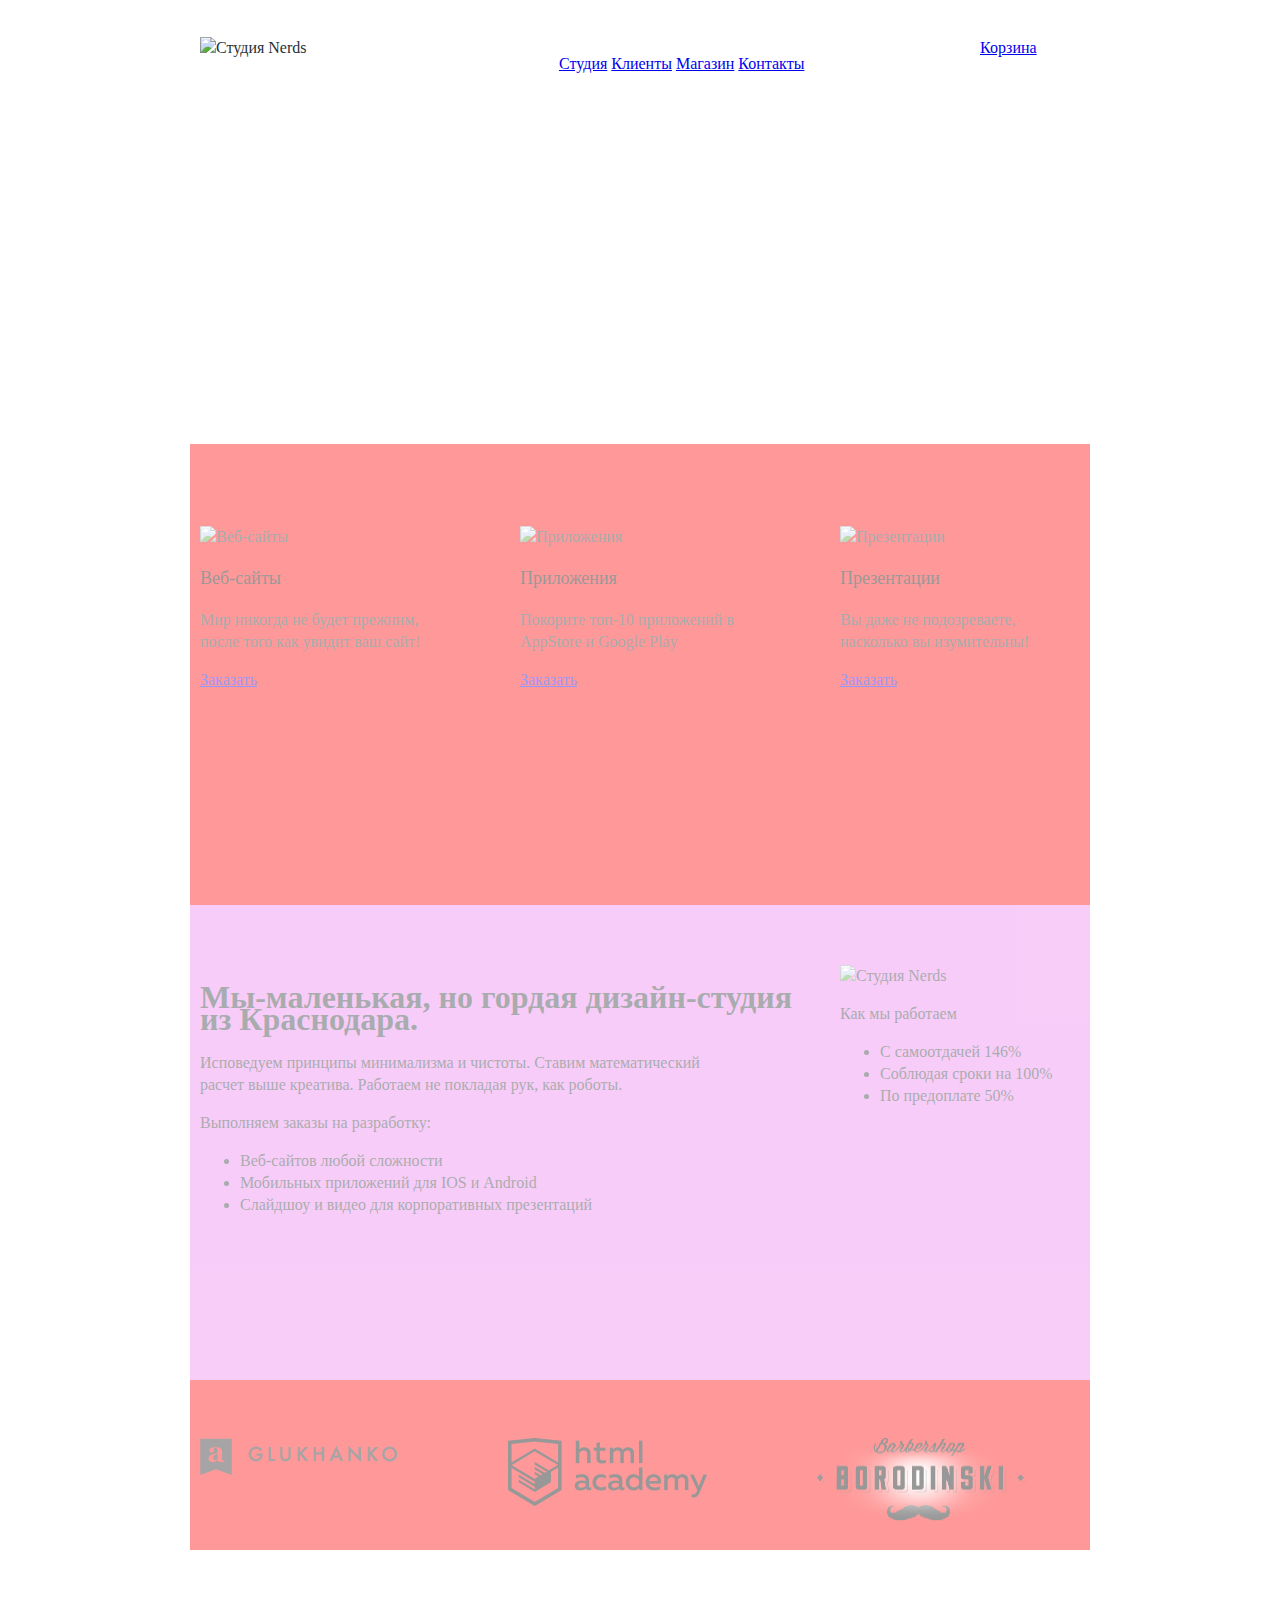
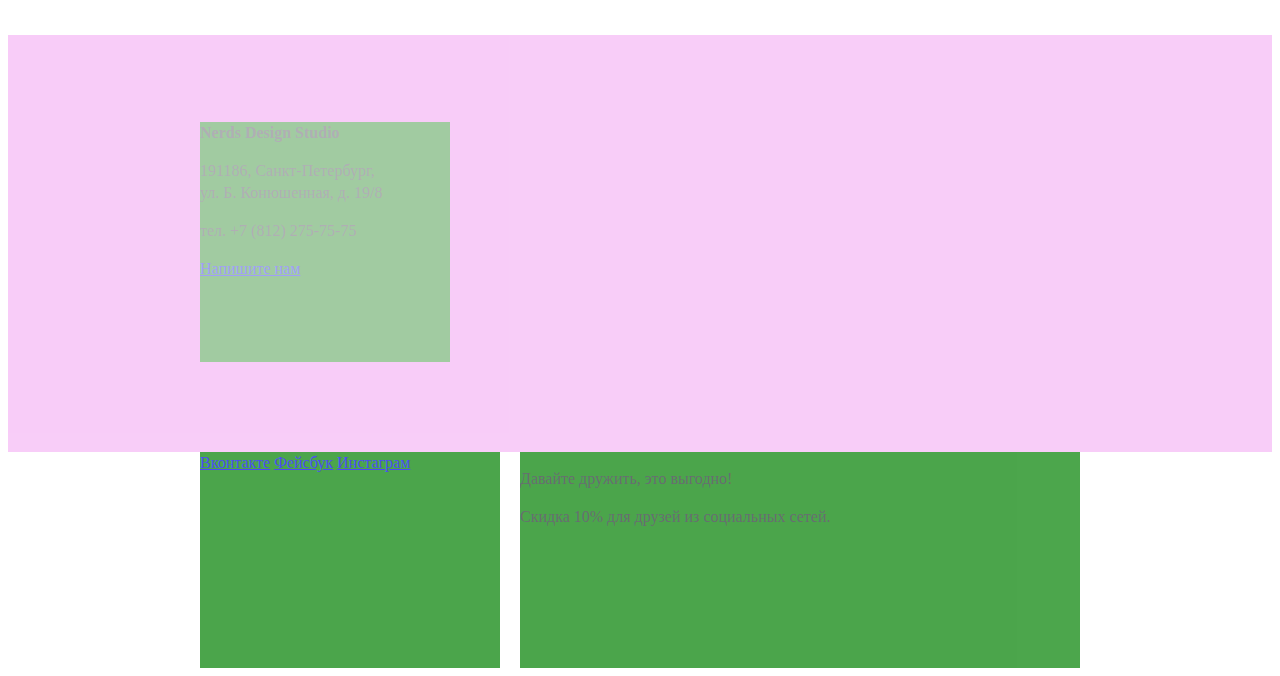
==== index.html @ 20d601f2 "Мелкие правки" ====
<!DOCTYPE html>
<html lang="ru">
  <head>
    <meta charset="utf-8">
    <title>HTML Academy: Нёрдс</title>
    <link rel="stylesheet" href="css/style.css">
  </head>
  <body>
    <header class="main-header">
      <div class="container clearfix">
        <div class="main-logo">
          <img src="img/main-logo.png" width="139" height="56" alt="Студия Nerds">
        </div>
        <nav class="main-navigatoin">
          <ul class="links">
            <li>
              <a href="#">Студия</a>
            </li>
            <li>
              <a href="#">Клиенты</a>
            </li>
            <li>
              <a href="#">Магазин</a>
            </li>
            <li>
              <a href="#">Контакты</a>
            </li>
          </ul>
        </nav>
        <div class="cart">
          <a href="#">Корзина</a>
        </div>
      </div>
      <!--<div class="container">
        <section class="slider">
          <b>
            Долго, дорого,<br>
            скурпулезно
          </b>
          <p>
            Математически выверенный дизайн<br>
            для вашего сайта или мобильного приложения
          </p>
          <a href="#" class="btn">Узнать больше</a>
          <img src="img/slider-1.png" width="338" height="231" alt="Промо-картинка">
        </section>
      </div>-->
    </header>
    <main>
      <section class="features container clearfix">
        <div class="features-item">
          <img src="img/websites.png" width="240" height="124" alt="Веб-сайты" class="features-logo">
          <h2 class="features-name">Веб-сайты</h2>
          <p>
            Мир никогда не будет прежним,
            после того как увидит ваш сайт!
          </p>
          <a href="#" class="btn btn-red">Заказать</a>
        </div>
        <div class="features-item">
          <img src="img/apps.png" width="240" height="124" alt="Приложения" class="features-logo">
          <h2 class="features-name">Приложения</h2>
          <p>
            Покорите топ-10 приложений
            в AppStore и Google Play
          </p>
          <a href="#" class="btn btn-green">Заказать</a>
        </div>
        <div class="features-item">
          <img src="img/presentations.png" width="240" height="124" alt="Презентации" class="features-logo">
          <h2 class="features-name">Презентации</h2>
          <p>
            Вы даже не подозреваете,
            насколько вы изумительны!
          </p>
          <a href="#" class="btn btn-yellow">Заказать</a>
        </div>
      </section>
      <!--<div class="container">-->
      <section class="about container clearfix">
        <div class="about-left">
          <h1 class="studio">
            Мы-маленькая, но гордая
            дизайн-студия из Краснодара.
          </h1>
          <p>
            Исповедуем принципы минимализма и чистоты. Ставим математический<br>
            расчет выше креатива. Работаем не покладая рук, как роботы.
          </p>
          <p>Выполняем заказы на разработку:</p>
          <ul>
            <li>Веб-сайтов любой сложности</li>
            <li>Мобильных приложений для IOS и Android</li>
            <li>Слайдшоу и видео для корпоративных презентаций</li>
          </ul>
        </div>
        <div class="about-right">
          <div class="logo">
            <img src="img/second-logo.png" width="240" height="119" alt="Студия Nerds">
          </div>
          <p>Как мы работаем</p>
          <ul>
            <li>С самоотдачей 146%</li>
            <li>Соблюдая сроки на 100%</li>
            <li>По предоплате 50%</li>
          </ul>
        </div>
      </section>
      <div class="portfolio container clearfix">
        <a href="#" class="portfolio-item">
          <img src="img/glukhanko.png" width="198" height="37" alt="Glukhanko">
        </a>
        <a href="#" class="portfolio-item">
          <img src="img/html-academy.png" width="199" height="68" alt="HTML Academy">
        </a>
        <a href="#" class="portfolio-item">
          <img src="img/borodinski.png" width="209" height="86" alt="Barbershop Borodinski">
        </a>
      </div>
      <!--</div>-->
    </main>
    <footer class="main-footer">
      <div class="map">
        <!-- Не знаю как правильно вставить карту. Пока разметил как ссылку -->
        <div class="container clearfix">
          <section class="map-contacts">
            <b>Nerds Design Studio</b>
            <p>
              191186, Санкт-Петербург,<br>
              ул. Б. Конюшенная, д. 19/8
            </p>
            <p>тел. +7 (812) 275-75-75</p>
            <a href="#" class="btn">Напишите нам</a>
          </section>
        </div>
      </div>
      <div class="container clearfix">
        <div class="footer-social">
          <a class="social-btn social-btn-vk" href="#">Вконтакте</a>
          <a class="social-btn social-btn-fb" href="#">Фейсбук</a>
          <a class="social-btn social-btn-inst" href="#">Инстаграм</a>
        </div>
        <div class="discont">
            <p>Давайте дружить, это выгодно!</p>
            <p>Скидка 10% для друзей из социальных сетей.</p>
        </div>
      </div>
    </footer>
  </body>
</html>
---- css/style.css ----
body {
  /*background: url("../img/nerds-index.jpg") no-repeat 50% 10px;*/
  background-size: 1200px auto;
  /*Временно*/
  font-size: 16px;
  line-height: 22px;
  color: #283136;
  font-weight: normal;
}

h2 {
  font-size: 18px;
  line-height: 30px;
  color: #000000;
  font-weight: normal;
  font-family: "Roboto Medium";
}

.clearfix::after {
  content: "";
  display: table;
  clear: both;
}

.main-header {
  height: 407px;
  /*Временно*/
  padding-top: 29px;


}

.container {
  width: 880px;
  padding-left: 10px;
  padding-right: 10px;
  margin-left: auto;
  margin-right: auto;
}

.main-logo {
  width: 139px;
  height: 56px;
  float: left;
  margin-right: 180px;
}

.main-navigatoin {
  width: 400px;
  float: left;
}

.links li {
  display: inline;
  width: 400px;
}

.cart {
  width: 100px;
  float: right;
}

.features {
  min-height: 379px;
  background: red;
  opacity: 0.4;
  /*Временно*/
  padding-top: 82px;
}

.features-item {
  width: 240px;
  float: left;
  margin-right: 80px;
}

.features-item:last-child {
  margin-right: 0px;
}

.about {
  min-height: 415px;
  background: violet;
  opacity: 0.4;
  /*Временно*/
  padding-top: 60px;
}

.about-left {
  width: 620px;
  float: left;
  margin-right: 20px;
}

.about-right {
  width: 240px;
  float: left;
}

.portfolio {
  min-height: 112px;
  background: red;
  opacity: 0.4;
  /*Временно*/
  padding-top: 58px;
  margin-bottom: 85px;
}

.portfolio-item {
  float: left;
  margin-right: 110px;
}

.portfolio-item:last-child {
  margin-right: 0px;
}

.map {
  min-height: 417px;
  background: violet;
  opacity: 0.4;
  /*Временно*/
}

.map-contacts {
  min-height: 240px;
  background: green;
  opacity: 0.9;
  /*Временно*/
  width: 250px;
  float: left;
  margin-top: 87px;
}

.footer-social {
  min-height: 216px;
  background: green;
  opacity: 0.7;
  /*Временно*/
  width: 300px;
  float: left;
}

.discont {
  min-height: 216px;
  background: green;
  opacity: 0.7;
  /*Временно*/
  width: 560px;
  float: right;
}


/*
.main-header {
  margin-bottom: 80px;
}

.container {
  width: 880px;
  margin-left: auto;
  margin-right: auto;
}

.features {
  width: 880px;
  margin-bottom: 90px;
}

.features-item {
  float: left;
  margin-right: 80px;
  width: 200px;
}

.about {
  margin-bottom: 120px;
}

.about-left {
  float: left;
  width: 585px;
}

.about-right {
  float: right;
  width: 250px;
}

.portfolio {
  width: 570px;
}

.portfolio-item {
  float: left;
  width: 190px;
  margin-right: 130px;
  vertical-align: middle;
}

.portfolio-item:nth-child(3) {
  margin-right: 0px;
}

.clearfix:after {
  content: '';
  clear: both;
  display: block;
}

.map-contacts {
  float: left;
  width: 250px;
}

.map {
  padding-bottom: 80px;
}

.discont {
  float: right;
  width: 250px;
}

.footer-social {
  float: left;
  width: 270px;
}

.main-logo {
  float: left;
  width: 200px;
  margin-right: 190px;
}

.main-navigatoin {
  float: left;
  width: 350px;
}

.links li {
  float: left;
  padding-right: 5px;
  list-style: none;

}

.cart {
  float: right;
  width: 100px;
  padding-top: 20px;
}

.catalog {
  width: 250px;
  margin-left: auto;
  margin-right: auto;
}

.menu {
  float: left;
  width: 260px;
  height: 830px;
  margin-right: 90px;
}

.catalog-item {
  float: left;
  width: 265px;
}

.pages {
  float: left;
  margin-left: 330px;
  width: 330px;
}

.sort {
  padding-bottom: 50px;
}
*/
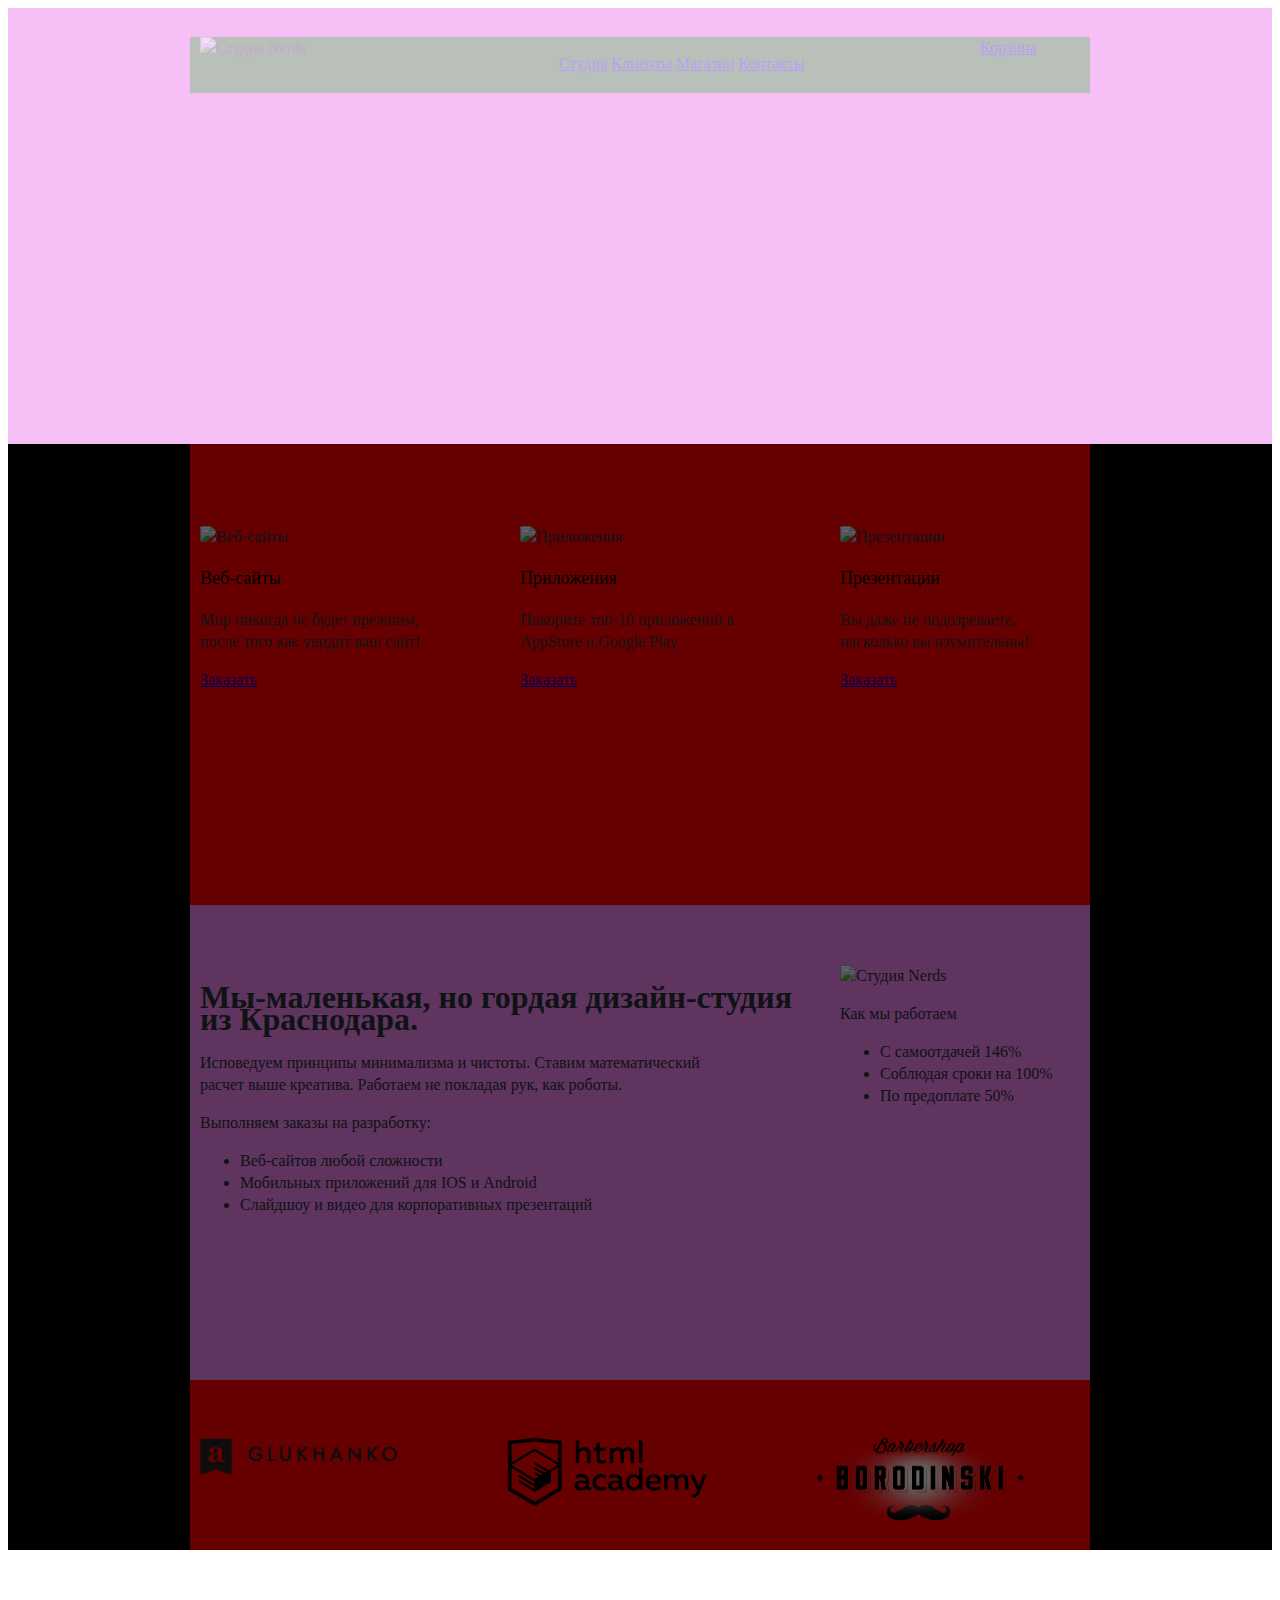
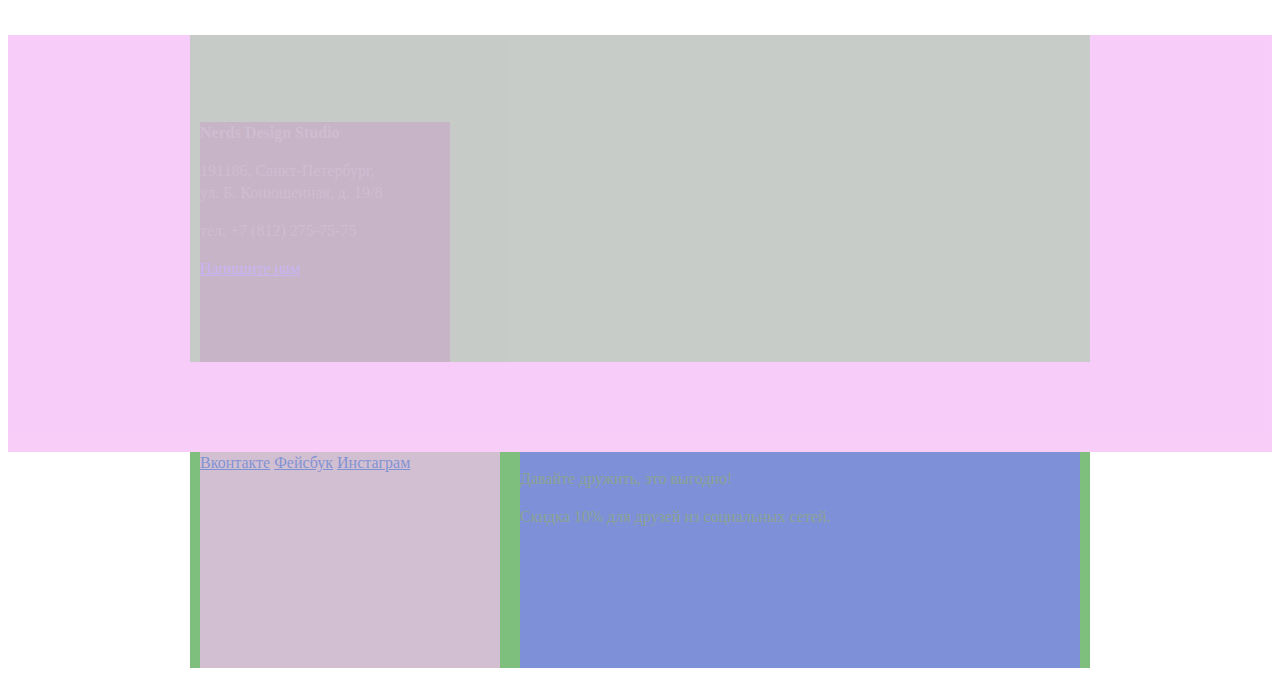
==== commit ce65d8e0: "Сетки version 3.0 :)" ====
--- a/index.html
+++ b/index.html
@@ -46,7 +46,7 @@
         </section>
       </div>-->
     </header>
-    <main>
+    <main class="index-main">
       <section class="features container clearfix">
         <div class="features-item">
           <img src="img/websites.png" width="240" height="124" alt="Веб-сайты" class="features-logo">
--- a/css/style.css
+++ b/css/style.css
@@ -24,13 +24,16 @@
 
 .main-header {
   height: 407px;
+  background: violet;
+  opacity: 0.5;
   /*Временно*/
   padding-top: 29px;
-
-
 }
 
 .container {
+  background: green;
+  opacity: 0.5;
+  /*Временно*/
   width: 880px;
   padding-left: 10px;
   padding-right: 10px;
@@ -124,7 +127,7 @@
 
 .map-contacts {
   min-height: 240px;
-  background: green;
+  background: black;
   opacity: 0.9;
   /*Временно*/
   width: 250px;
@@ -134,7 +137,7 @@
 
 .footer-social {
   min-height: 216px;
-  background: green;
+  background: violet;
   opacity: 0.7;
   /*Временно*/
   width: 300px;
@@ -143,15 +146,110 @@
 
 .discont {
   min-height: 216px;
-  background: green;
+  background: blue;
   opacity: 0.7;
   /*Временно*/
   width: 560px;
   float: right;
 }
 
-
-/*
+/*catalog.html*/
+
+.catalog-header {
+  height: 299px;
+  background: violet;
+  opacity: 0.5;
+  /*Временно*/
+  padding-top: 29px;
+}
+
+.catalog {
+  margin-top: 65px;
+}
+
+.catalog-description {
+  background: red;
+  min-height: 100px;
+  /*Временно*/
+  width: 700px;
+  margin-left: auto;
+  margin-right: auto;
+}
+
+.menu {
+  min-height: 750px;
+  background: red;
+  opacity: 0.5;
+  /*Временно*/
+  width: 240px;
+  float: left;
+  margin-right: 80px;
+}
+
+.shop {
+  min-height: 1125px;
+  background: violet;
+  /*Временно*/
+  width: 560px;
+  float: left;
+}
+
+.sort-list-1 {
+  background: blue;
+  opacity: 0.5;
+  /*Временно*/
+  width: 460px;
+  float: left;
+}
+
+.sort-list-2 {
+  background: blue;
+  opacity: 0.5;
+  /*Временно*/
+  width: 80px;
+  float: right;;
+}
+
+.catalog-item {
+  width: 240px;
+  float: left;
+  margin-right: 80px;
+  margin-bottom: 110px;
+}
+
+.catalog-item:nth-child(2n) {
+  margin-right: 0px;
+}
+
+.catalog-item:nth-child(7) {
+  margin-bottom: 0px;
+}
+
+.catalog-item:nth-child(8) {
+  margin-bottom: 0px;
+}
+
+.pages  {
+  background: blue;
+  opacity: 0.5;
+  /*Временно*/
+  width: 300px;
+  float: left;
+  margin-top: 80px;
+}
+
+.catalog-main {
+  margin-bottom: 83px;
+}
+
+main {
+  background: black;
+  /*Временно*/
+}
+
+
+/* СТАРЫЙ ВАРИАНТ
+
 .main-header {
   margin-bottom: 80px;
 }
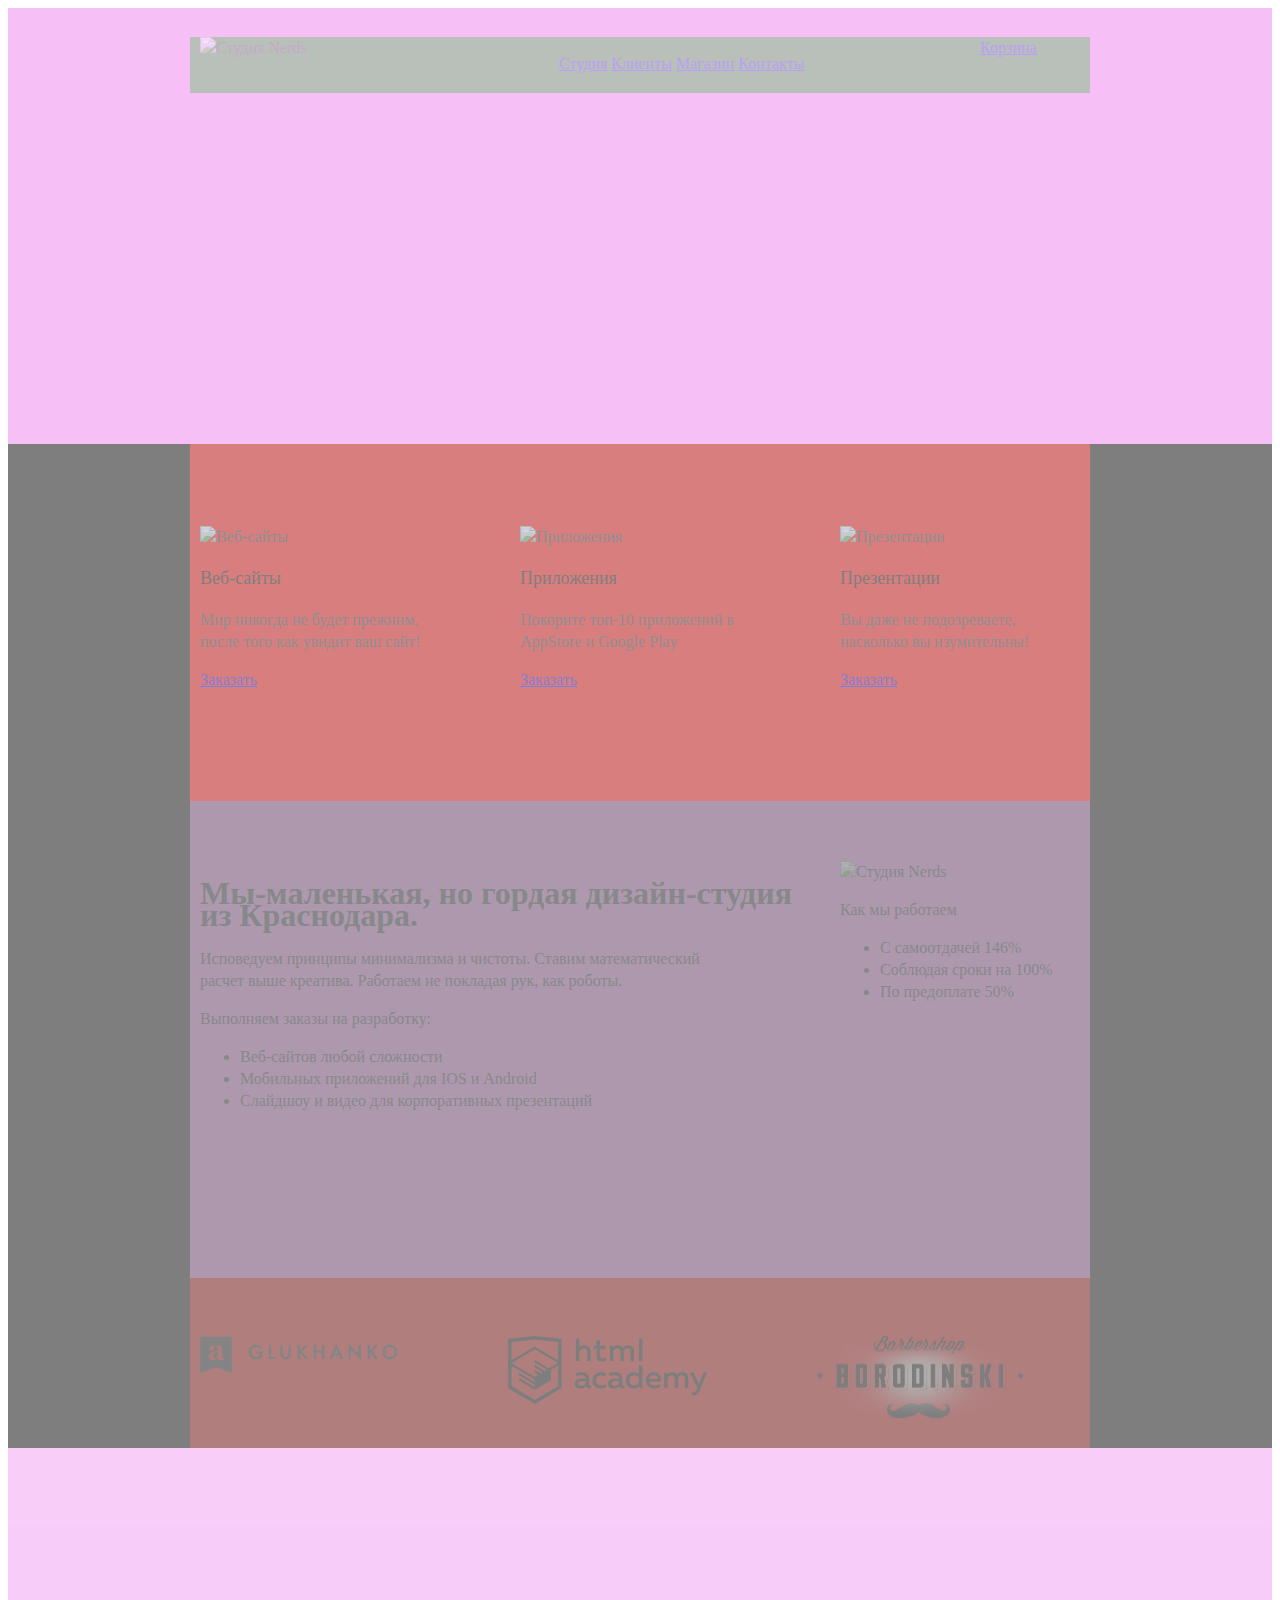
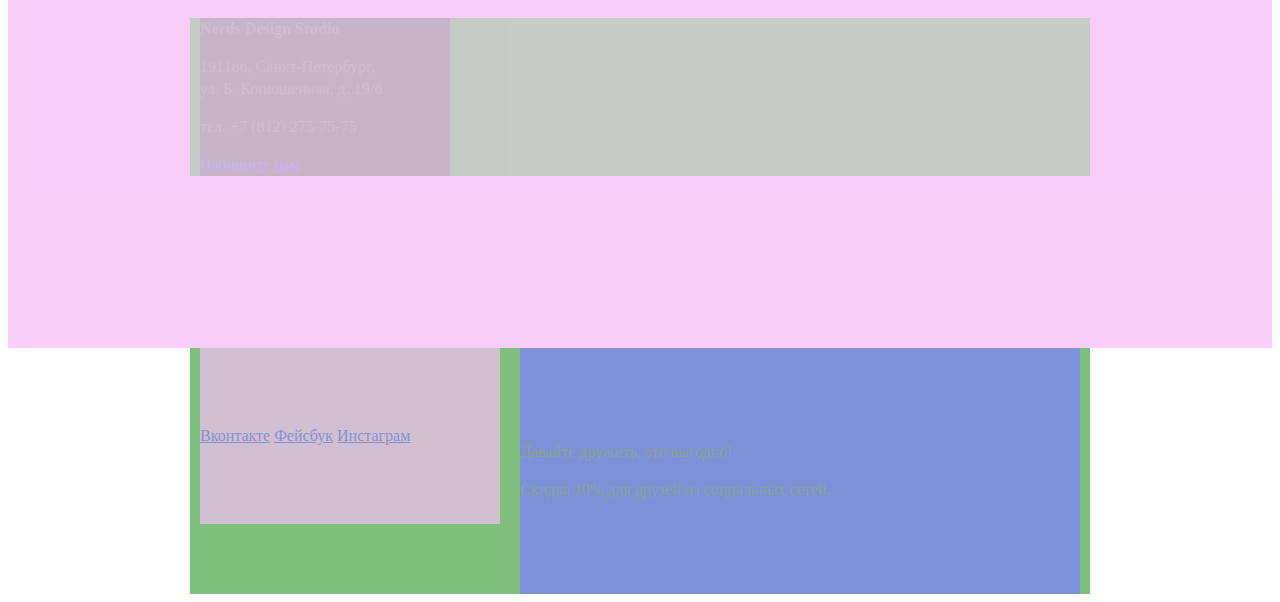
==== commit 5e445936: "Исправления" ====
--- a/index.html
+++ b/index.html
@@ -11,8 +11,8 @@
         <div class="main-logo">
           <img src="img/main-logo.png" width="139" height="56" alt="Студия Nerds">
         </div>
-        <nav class="main-navigatoin">
-          <ul class="links">
+        <nav class="main-navigation">
+          <ul class="main-navigation-list">
             <li>
               <a href="#">Студия</a>
             </li>
--- a/css/style.css
+++ b/css/style.css
@@ -1,5 +1,6 @@
 body {
-  /*background: url("../img/nerds-index.jpg") no-repeat 50% 10px;*/
+  /*background: url("../img/nerds-catalog.jpg") no-repeat 50% 10px;*/
+  /*opacity: 0.9;*/
   background-size: 1200px auto;
   /*Временно*/
   font-size: 16px;
@@ -48,12 +49,12 @@
   margin-right: 180px;
 }
 
-.main-navigatoin {
+.main-navigation {
   width: 400px;
   float: left;
 }
 
-.links li {
+.main-navigation-list li {
   display: inline;
   width: 400px;
 }
@@ -64,49 +65,51 @@
 }
 
 .features {
-  min-height: 379px;
+  /*min-height: 379px;*/
+  background: red;
+  opacity: 0.7;
+  /*Временно*/
+  padding-top: 82px;
+  padding-bottom: 110px;
+}
+
+.features-item {
+  width: 240px;
+  float: left;
+  margin-right: 80px;
+}
+
+.features-item:last-child {
+  margin-right: 0px;
+}
+
+.about {
+  /*min-height: 415px;*/
+  background: violet;
+  opacity: 0.4;
+  /*Временно*/
+  padding-top: 60px;
+  padding-bottom: 150px;
+}
+
+.about-left {
+  width: 620px;
+  float: left;
+  margin-right: 20px;
+}
+
+.about-right {
+  width: 240px;
+  float: left;
+}
+
+.portfolio {
+  /*min-height: 112px;*/
   background: red;
   opacity: 0.4;
   /*Временно*/
-  padding-top: 82px;
-}
-
-.features-item {
-  width: 240px;
-  float: left;
-  margin-right: 80px;
-}
-
-.features-item:last-child {
-  margin-right: 0px;
-}
-
-.about {
-  min-height: 415px;
-  background: violet;
-  opacity: 0.4;
-  /*Временно*/
-  padding-top: 60px;
-}
-
-.about-left {
-  width: 620px;
-  float: left;
-  margin-right: 20px;
-}
-
-.about-right {
-  width: 240px;
-  float: left;
-}
-
-.portfolio {
-  min-height: 112px;
-  background: red;
-  opacity: 0.4;
-  /*Временно*/
   padding-top: 58px;
-  margin-bottom: 85px;
+  padding-bottom: 20px;
 }
 
 .portfolio-item {
@@ -118,85 +121,106 @@
   margin-right: 0px;
 }
 
+.main-footer {
+  /*background: black;*/
+  /*Временно*/
+}
+
 .map {
-  min-height: 417px;
+  min-height: 330px;
   background: violet;
   opacity: 0.4;
   /*Временно*/
+  padding-top: 170px;
 }
 
 .map-contacts {
-  min-height: 240px;
+  /*min-height: 240px;*/
   background: black;
   opacity: 0.9;
   /*Временно*/
   width: 250px;
   float: left;
-  margin-top: 87px;
+
 }
 
 .footer-social {
-  min-height: 216px;
+  /*min-height: 216px;*/
   background: violet;
   opacity: 0.7;
   /*Временно*/
   width: 300px;
   float: left;
+  padding-top: 77px;
+  padding-bottom: 77px;
 }
 
 .discont {
-  min-height: 216px;
+  /*min-height: 216px;*/
   background: blue;
   opacity: 0.7;
   /*Временно*/
   width: 560px;
   float: right;
+  padding-top: 77px;
+  padding-bottom: 77px;
 }
 
 /*catalog.html*/
 
 .catalog-header {
-  height: 299px;
-  background: violet;
-  opacity: 0.5;
-  /*Временно*/
-  padding-top: 29px;
+  /*height: 299px;*/
+  background: violet;
+  opacity: 0.5;
+  /*Временно*/
+  padding-top: 30px;
 }
 
 .catalog {
-  margin-top: 65px;
-}
-
-.catalog-description {
-  background: red;
-  min-height: 100px;
+  /*background: red;*/
+  margin-top: 5px;
+}
+
+.description-header {
+  /*background: red;*/
+  /*min-height: 100px;*/
   /*Временно*/
   width: 700px;
   margin-left: auto;
   margin-right: auto;
+  padding-bottom: 210px;
+  text-align: center;
 }
 
 .menu {
-  min-height: 750px;
+  /*min-height: 750px;*/
   background: red;
   opacity: 0.5;
   /*Временно*/
   width: 240px;
   float: left;
   margin-right: 80px;
+  padding-top: 60px;
 }
 
 .shop {
-  min-height: 1125px;
+  /*min-height: 1125px;*/
   background: violet;
   /*Временно*/
   width: 560px;
   float: left;
+
+}
+
+.sort {
+  background: yellow;
+  margin-bottom: 89px;
+  padding-top: 40px;
 }
 
 .sort-list-1 {
   background: blue;
-  opacity: 0.5;
+  opacity: 0.9;
   /*Временно*/
   width: 460px;
   float: left;
@@ -204,7 +228,7 @@
 
 .sort-list-2 {
   background: blue;
-  opacity: 0.5;
+  opacity: 0.9;
   /*Временно*/
   width: 80px;
   float: right;;
@@ -214,18 +238,19 @@
   width: 240px;
   float: left;
   margin-right: 80px;
-  margin-bottom: 110px;
+  margin-bottom: 103px;
+
 }
 
 .catalog-item:nth-child(2n) {
   margin-right: 0px;
 }
 
-.catalog-item:nth-child(7) {
+.catalog-item:nth-child(5) {
   margin-bottom: 0px;
 }
 
-.catalog-item:nth-child(8) {
+.catalog-item:nth-child(6) {
   margin-bottom: 0px;
 }
 
@@ -236,14 +261,12 @@
   width: 300px;
   float: left;
   margin-top: 80px;
-}
-
-.catalog-main {
-  margin-bottom: 83px;
+
 }
 
 main {
   background: black;
+  opacity: 0.5;
   /*Временно*/
 }
 
@@ -331,12 +354,12 @@
   margin-right: 190px;
 }
 
-.main-navigatoin {
+.main-navigation {
   float: left;
   width: 350px;
 }
 
-.links li {
+.main-navigation-list li {
   float: left;
   padding-right: 5px;
   list-style: none;
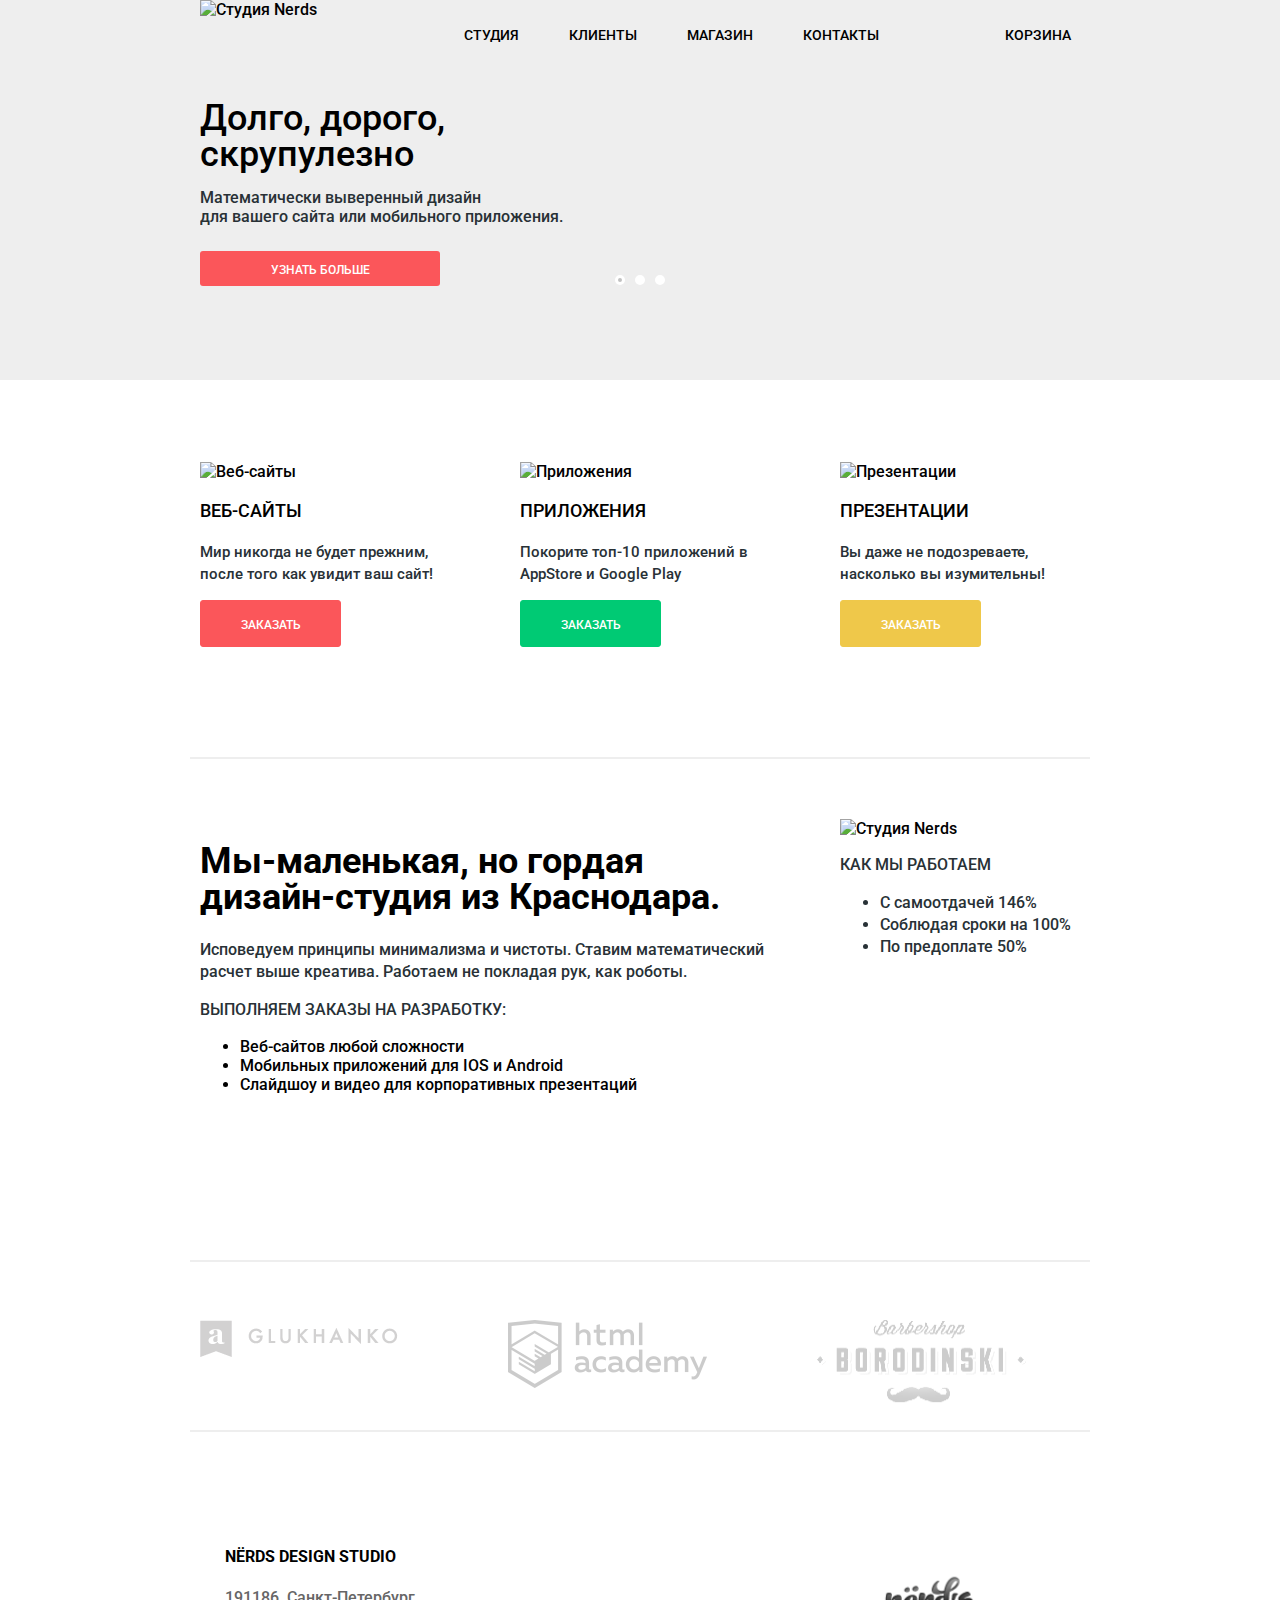
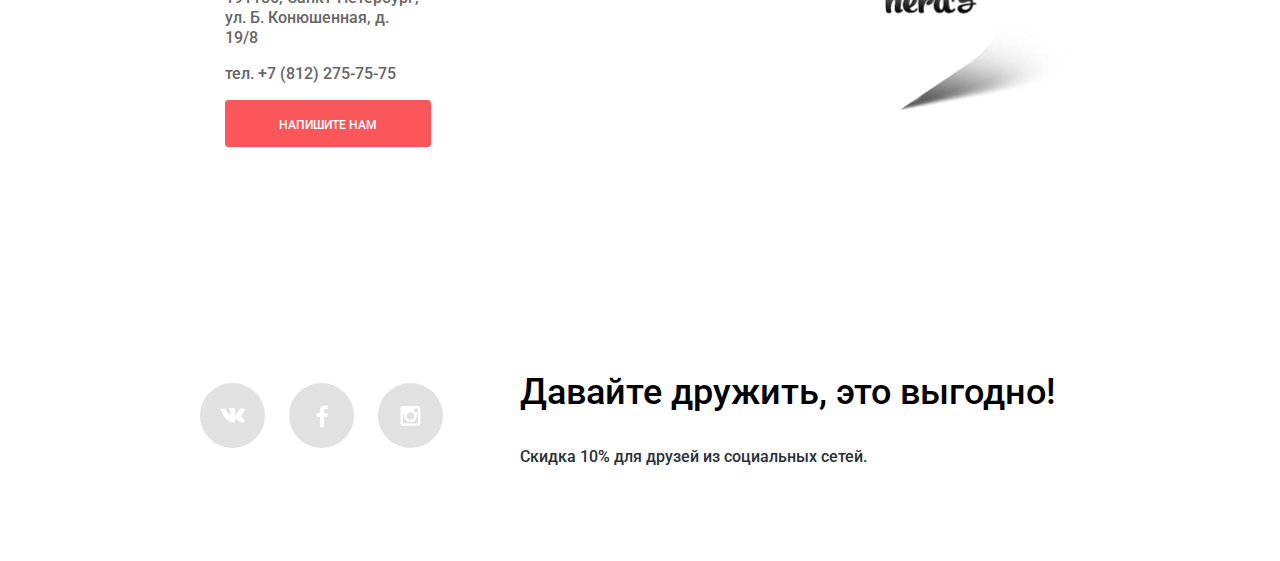
==== commit a4d31497: "Декоративные элементы V 1.1" ====
--- a/index.html
+++ b/index.html
@@ -3,6 +3,8 @@
   <head>
     <meta charset="utf-8">
     <title>HTML Academy: Нёрдс</title>
+    <link href='https://fonts.googleapis.com/css?family=Roboto:500,400&subset=latin,cyrillic' rel='stylesheet' type='text/css'>
+    <link rel="stylesheet" href="css/normalize.css">
     <link rel="stylesheet" href="css/style.css">
   </head>
   <body>
@@ -20,7 +22,7 @@
               <a href="#">Клиенты</a>
             </li>
             <li>
-              <a href="#">Магазин</a>
+              <a href="./catalog.html">Магазин</a>
             </li>
             <li>
               <a href="#">Контакты</a>
@@ -31,27 +33,49 @@
           <a href="#">Корзина</a>
         </div>
       </div>
-      <!--<div class="container">
-        <section class="slider">
-          <b>
-            Долго, дорого,<br>
-            скурпулезно
-          </b>
-          <p>
-            Математически выверенный дизайн<br>
-            для вашего сайта или мобильного приложения
-          </p>
-          <a href="#" class="btn">Узнать больше</a>
-          <img src="img/slider-1.png" width="338" height="231" alt="Промо-картинка">
-        </section>
-      </div>-->
+      <div class="container">
+        <div class="slider">
+        <input type="radio" id="btn-1" name="toggle" checked>
+        <input type="radio" id="btn-2" name="toggle">
+        <input type="radio" id="btn-3" name="toggle">
+        <div class="slider-controls">
+          <label for="btn-1"></label>
+          <label for="btn-2"></label>
+          <label for="btn-3"></label>
+        </div>
+        <div class="slides">
+          <div class="slide">
+            <div class="slide-text">
+              <div class="slide-title">Долго, дорого, скрупулезно</div>
+              <p>Математически выверенный дизайн<br>для вашего сайта или мобильного приложения.</p>
+              <a class="btn" href="#">Узнать больше</a>
+            </div>
+          </div>
+          <div class="slide">
+            <div class="slide-text">
+              <div class="slide-title">Любите ли вы математику, как любим ее мы?</div>
+              <p>Нашим дизайнерам мы удаляем нейроны, ответственные<br> за креатив, чтобы дать им возможность все просчитать</p>
+              <a class="btn" href="#">Узнать больше</a>
+            </div>
+          </div>
+          <div class="slide">
+            <div class="slide-text">
+              <div class="slide-title">Только наркотики,<br>только хардкор!</div>
+              <p>Все дизайнерские решения в нашей компании принимаются<br>
+  только под воздействием качественных галлюциногенов</p>
+              <a class="btn" href="#">Узнать больше</a>
+            </div>
+          </div>
+        </div>
+      </div>
+      </div>
     </header>
     <main class="index-main">
       <section class="features container clearfix">
         <div class="features-item">
           <img src="img/websites.png" width="240" height="124" alt="Веб-сайты" class="features-logo">
           <h2 class="features-name">Веб-сайты</h2>
-          <p>
+          <p class="features-paragraph">
             Мир никогда не будет прежним,
             после того как увидит ваш сайт!
           </p>
@@ -60,7 +84,7 @@
         <div class="features-item">
           <img src="img/apps.png" width="240" height="124" alt="Приложения" class="features-logo">
           <h2 class="features-name">Приложения</h2>
-          <p>
+          <p class="features-paragraph">
             Покорите топ-10 приложений
             в AppStore и Google Play
           </p>
@@ -69,7 +93,7 @@
         <div class="features-item">
           <img src="img/presentations.png" width="240" height="124" alt="Презентации" class="features-logo">
           <h2 class="features-name">Презентации</h2>
-          <p>
+          <p class="features-paragraph">
             Вы даже не подозреваете,
             насколько вы изумительны!
           </p>
@@ -83,11 +107,11 @@
             Мы-маленькая, но гордая
             дизайн-студия из Краснодара.
           </h1>
-          <p>
+          <p class="studio-paragraph">
             Исповедуем принципы минимализма и чистоты. Ставим математический<br>
             расчет выше креатива. Работаем не покладая рук, как роботы.
           </p>
-          <p>Выполняем заказы на разработку:</p>
+          <p class="studio-paragraph-up">Выполняем заказы на разработку:</p>
           <ul>
             <li>Веб-сайтов любой сложности</li>
             <li>Мобильных приложений для IOS и Android</li>
@@ -98,8 +122,8 @@
           <div class="logo">
             <img src="img/second-logo.png" width="240" height="119" alt="Студия Nerds">
           </div>
-          <p>Как мы работаем</p>
-          <ul>
+          <p class="studio-paragraph-up">Как мы работаем</p>
+          <ul class="studio-paragraph">
             <li>С самоотдачей 146%</li>
             <li>Соблюдая сроки на 100%</li>
             <li>По предоплате 50%</li>
@@ -124,14 +148,15 @@
         <!-- Не знаю как правильно вставить карту. Пока разметил как ссылку -->
         <div class="container clearfix">
           <section class="map-contacts">
-            <b>Nerds Design Studio</b>
-            <p>
+            <b class="map-contacts-header">Nёrds Design Studio</b>
+            <p class="map-contacts-paragraph">
               191186, Санкт-Петербург,<br>
               ул. Б. Конюшенная, д. 19/8
             </p>
-            <p>тел. +7 (812) 275-75-75</p>
-            <a href="#" class="btn">Напишите нам</a>
+            <p class="map-contacts-paragraph">тел. +7 (812) 275-75-75</p>
+            <a href="#" class="btn-contacts">Напишите нам</a>
           </section>
+          <img src="img/map-point.png" alt="" class="map-point">
         </div>
       </div>
       <div class="container clearfix">
@@ -141,8 +166,8 @@
           <a class="social-btn social-btn-inst" href="#">Инстаграм</a>
         </div>
         <div class="discont">
-            <p>Давайте дружить, это выгодно!</p>
-            <p>Скидка 10% для друзей из социальных сетей.</p>
+            <p class="discont-paragraph1">Давайте дружить, это выгодно!</p>
+            <p class="discont-paragraph2">Скидка 10% для друзей из социальных сетей.</p>
         </div>
       </div>
     </footer>
--- a/css/style.css
+++ b/css/style.css
@@ -1,20 +1,119 @@
+html, body {
+  margin:0;
+  padding:0;
+}
 body {
-  /*background: url("../img/nerds-catalog.jpg") no-repeat 50% 10px;*/
-  /*opacity: 0.9;*/
-  background-size: 1200px auto;
-  /*Временно*/
-  font-size: 16px;
-  line-height: 22px;
-  color: #283136;
-  font-weight: normal;
+  font-size:16px;
+  font-family: 'Roboto', sans-serif;
+  font-weight: 500;
+  font-style: normal;
+  color: #000000;
+  background:white;
 }
 
 h2 {
   font-size: 18px;
   line-height: 30px;
   color: #000000;
-  font-weight: normal;
-  font-family: "Roboto Medium";
+  /*font-weight: normal;*/
+  /*font-family: "Roboto Medium";*/
+}
+
+.slider {
+  position:relative;
+  width:880px;
+  height:310px;
+  margin:0 auto;
+}
+.slider input[type=radio] {
+  position:absolute;
+  opacity:0;
+}
+.slider-controls {
+  position:absolute;
+  bottom:95px;
+  left:50%;
+  width:200px;
+  height:10px;
+  margin-left:-100px;
+  text-align:center;
+  z-index:1000;
+}
+.slider-controls label {
+  display:inline-block;
+  width:4px;
+  height:4px;
+  margin:0 3px;
+  background:white;
+  border:3px solid white;
+  vertical-align:top;
+  border-radius:50%;
+  cursor:pointer;
+}
+#btn-1:checked ~ .slider-controls label[for="btn-1"],
+#btn-2:checked ~ .slider-controls label[for="btn-2"],
+#btn-3:checked ~ .slider-controls label[for="btn-3"] {
+  background:#c1c1c1;
+}
+.slide {
+  position:absolute;
+  top:0;
+  left:0;
+  width:100%;
+  height:100%;
+  overflow:hidden;
+}
+.slide-text {
+  width:465px;
+  padding:30px 0;
+  color:#283136;
+}
+.slide-title {
+  font-size:36px;
+  line-height:1;
+  /*font-weight:bold;*/
+  color:black;
+}
+.slide .btn {
+  display:block;
+  width:240px;
+  padding:10px 0;
+  margin-top:25px;
+  font-size:12px;
+  color:white;
+  text-transform:uppercase;
+  text-align:center;
+  text-decoration:none;
+  background:#fb565a;
+  border-radius:3px;
+}
+.slide:nth-child(1) {
+  background-image:url("../img/slider-1.png");
+  background-repeat:no-repeat;
+  background-position:100% 10px;
+}
+.slide:nth-child(2) {
+  background-image:url("../img/slider-2.png");
+  background-repeat:no-repeat;
+  background-position:100% 10px;
+}
+.slide:nth-child(3) {
+  background-image:url("../img/slider-3.png");
+  background-repeat:no-repeat;
+  background-position:100% 0;
+}
+.slide {
+  display:none;
+}
+#btn-1:checked ~ .slides .slide:nth-child(1) {
+  display: block;
+}
+#btn-2:checked ~ .slides .slide:nth-child(2) {
+  display: block;
+}
+
+#btn-3:checked ~ .slides .slide:nth-child(3) {
+  display: block;
 }
 
 .clearfix::after {
@@ -24,16 +123,21 @@
 }
 
 .main-header {
-  height: 407px;
-  background: violet;
-  opacity: 0.5;
-  /*Временно*/
+  /*height: 407px;*/
+  background: #eeeeee;
+  /*opacity: 0.5;*/
+  /*Временно*/
+
+}
+
+.header-block {
   padding-top: 29px;
+  padding-bottom: 40px;
 }
 
 .container {
-  background: green;
-  opacity: 0.5;
+  /*background: green;*/
+  /*opacity: 0.5;*/
   /*Временно*/
   width: 880px;
   padding-left: 10px;
@@ -46,31 +150,75 @@
   width: 139px;
   height: 56px;
   float: left;
-  margin-right: 180px;
+  margin-right: 100px;
 }
 
 .main-navigation {
-  width: 400px;
-  float: left;
+  width: 500px;
+  float: left;
+}
+
+.main-navigation-list {
+  margin: 0;
+  padding: 0;
+  list-style: none;
+  font-size: 0;
 }
 
 .main-navigation-list li {
-  display: inline;
-  width: 400px;
-}
+  display: inline-block;
+  vertical-align: top;
+  font-size: 14px;
+  line-height: 30px;
+  font-weight: 500;
+  text-transform: uppercase;
+
+}
+
+.main-navigation-list a {
+  text-decoration: none;
+  display: block;
+  color: #000000;
+  padding: 20px 25px;
+
+}
+
+.main-navigation-list a:hover {
+  color: #fb565a;
+}
+
+.main-navigation-list a:active {
+  color: #000000;
+  opacity: 0.4;
+}
+
+
 
 .cart {
   width: 100px;
   float: right;
 }
 
+.cart a {
+  text-decoration: none;
+  display: inline-block;
+  vertical-align: top;
+  font-size: 14px;
+  line-height: 30px;
+  font-weight: 500;
+  color: #000000;
+  text-transform: uppercase;
+  padding: 20px 25px;
+}
+
 .features {
   /*min-height: 379px;*/
-  background: red;
-  opacity: 0.7;
+  /*background: red;*/
+  /*opacity: 0.7;*/
   /*Временно*/
   padding-top: 82px;
   padding-bottom: 110px;
+  border-bottom: 2px solid #eeeeee;
 }
 
 .features-item {
@@ -83,13 +231,61 @@
   margin-right: 0px;
 }
 
+.features-name {
+  font-size: 18px;
+  line-height: 30px;
+  font-weight: 500;
+  text-transform: uppercase;
+  color: #000000;
+}
+
+.features-paragraph {
+  font-size: 15px;
+  line-height: 22px;
+  font-weight: 500;
+  color: #283136;
+}
+
+.btn {
+  display: block;
+  width: 139px;
+  height: 15px;
+  color: #ffffff;
+  text-decoration: none;
+  font-size: 12px;
+  line-height: 18px;
+  text-transform: uppercase;
+  text-align: center;
+  padding-top: 15px;
+  padding-bottom: 15px;
+}
+
+.btn-red {
+background-color: #fb565a;
+border: 1px solid #fb565a;
+border-radius: 3px;
+}
+
+.btn-green {
+background-color: #00ca74;
+border: 1px solid #00ca74;
+border-radius: 3px;
+}
+
+.btn-yellow {
+background-color: #efc84a;
+border: 1px solid #efc84a;
+border-radius: 3px;
+}
+
 .about {
   /*min-height: 415px;*/
-  background: violet;
-  opacity: 0.4;
+  /*background: violet;*/
+  /*opacity: 0.4;*/
   /*Временно*/
   padding-top: 60px;
   padding-bottom: 150px;
+  border-bottom: 2px solid #eeeeee;
 }
 
 .about-left {
@@ -103,19 +299,53 @@
   float: left;
 }
 
+.studio {
+  font-size: 36px;
+  line-height: 36px;
+  width: 525px;
+}
+
+.studio-paragraph {
+  font-size: 16px;
+  line-height: 22px;
+  color: #283136;
+}
+
+.studio-paragraph-up {
+  font-size: 16px;
+  line-height: 22px;
+  color: #283136;
+  text-transform: uppercase;
+}
+
 .portfolio {
   /*min-height: 112px;*/
-  background: red;
-  opacity: 0.4;
+  /*background: red;*/
+  /*opacity: 0.4;*/
   /*Временно*/
   padding-top: 58px;
   padding-bottom: 20px;
+  border-bottom: 2px solid #eeeeee;
 }
 
 .portfolio-item {
   float: left;
   margin-right: 110px;
-}
+  color: #231f20;
+  opacity: 0.2;
+  /*background-color: red;*/
+}
+
+.portfolio-item:hover {
+  color: #231f20;
+  opacity: 1;
+}
+
+.portfolio-item:active {
+  color: #231f20;
+  opacity: 1;
+}
+
 
 .portfolio-item:last-child {
   margin-right: 0px;
@@ -128,57 +358,165 @@
 
 .map {
   min-height: 330px;
-  background: violet;
-  opacity: 0.4;
-  /*Временно*/
-  padding-top: 170px;
+  /*background: violet;*/
+  /*opacity: 0.4;*/
+  /*Временно*/
+  padding-top: 90px;
+  background-image: url("../img/map.jpg");
+  background-repeat: no-repeat;
+  width: 1199px;
+  height: 416px;
+  margin: 0 auto;
 }
 
 .map-contacts {
   /*min-height: 240px;*/
-  background: black;
-  opacity: 0.9;
-  /*Временно*/
-  width: 250px;
-  float: left;
-
+  /*background: black;*/
+  /*opacity: 0.9;*/
+  /*Временно*/
+  width: 200px;
+  height: 210px;
+  float: left;
+  background-color: #ffffff;
+  padding-top: 20px;
+  padding-bottom: 20px;
+  padding-left: 25px;
+  padding-right: 25px;
+  text-align: left;
+}
+
+.map-contacts-header {
+  font-size: 16px;
+  line-height: 30px;
+  text-transform: uppercase;
+  color: #000000;
+
+}
+
+.map-contacts-paragraph {
+  font-size: 16px;
+  line-height: 20px;
+  color: #666666;
+}
+
+.btn-contacts {
+  display: block;
+  width: 204px;
+  height: 15px;
+  color: #ffffff;
+  text-decoration: none;
+  font-size: 12px;
+  line-height: 18px;
+  text-transform: uppercase;
+  text-align: center;
+  background-color: #fb565a;
+  border: 1px solid #fb565a;
+  border-radius: 3px;
+  padding-top: 15px;
+  padding-bottom: 15px;
+
+}
+
+.map-point {
+  float: right;
+  width: 230px;
+  /*background-color: red;*/
+}
+
+.footer-about {
+  /*background: blue;*/
+  padding-top: 77px;
+  padding-bottom: 77px;
 }
 
 .footer-social {
   /*min-height: 216px;*/
-  background: violet;
-  opacity: 0.7;
+  /*background: violet;*/
+  /*opacity: 0.7;*/
   /*Временно*/
   width: 300px;
   float: left;
-  padding-top: 77px;
-  padding-bottom: 77px;
+  padding-top: 30px;
+  padding-bottom: 30px;
+}
+
+.social-btn {
+  display: inline-block;
+  width: 65px;
+  height: 65px;
+  background-color: #e1e1e1;
+  border-radius: 50%;
+  margin-right: 20px;
+  font-size: 0;
+}
+
+.social-btn:hover {
+  background-color: #fb565a;
+}
+
+.social-btn:last-child {
+  margin-right: 0px;
+}
+
+.social-btn:active {
+  background-color: #d6494d;
+}
+
+.social-btn-vk {
+  background-image: url("../img/icon-vk.png");
+  background-repeat: no-repeat;
+  background-position: center;
+}
+
+.social-btn-fb {
+  background-image: url("../img/icon-facebook.png");
+  background-repeat: no-repeat;
+  background-position: center;
+}
+
+.social-btn-inst {
+  background-image: url("../img/icon-instagramm.png");
+  background-repeat: no-repeat;
+  background-position: center;
 }
 
 .discont {
   /*min-height: 216px;*/
-  background: blue;
-  opacity: 0.7;
+  /*background: blue;*/
+  /*opacity: 0.7;*/
   /*Временно*/
   width: 560px;
   float: right;
-  padding-top: 77px;
-  padding-bottom: 77px;
+  /*padding-top: 77px;*/
+  margin-bottom: 77px;
+}
+
+.discont-paragraph1 {
+  font-size: 36px;
+  line-height: 36px;
+  color: #000000;
+}
+
+.discont-paragraph2 {
+  font-size: 16px;
+  line-height: 22px;
+  color: #283136;
+
 }
 
 /*catalog.html*/
 
 .catalog-header {
   /*height: 299px;*/
-  background: violet;
-  opacity: 0.5;
+  /*background: violet;*/
+  /*opacity: 0.5;*/
   /*Временно*/
   padding-top: 30px;
 }
 
 .catalog {
   /*background: red;*/
-  margin-top: 5px;
+  /*margin-top: 5px;*/
 }
 
 .description-header {
@@ -188,47 +526,56 @@
   width: 700px;
   margin-left: auto;
   margin-right: auto;
-  padding-bottom: 210px;
+  padding-top: 15px;
+  padding-bottom: 90px;
   text-align: center;
+  font-size: 40px;
+  text-transform: uppercase;
+}
+
+.choose {
+  /*background: red;*/
+  padding-top: 45px;
 }
 
 .menu {
   /*min-height: 750px;*/
-  background: red;
-  opacity: 0.5;
+  /*background: red;*/
+  /*opacity: 0.5;*/
   /*Временно*/
   width: 240px;
   float: left;
   margin-right: 80px;
-  padding-top: 60px;
+  /*padding-top: 80px;*/
 }
 
 .shop {
   /*min-height: 1125px;*/
-  background: violet;
+  /*background: violet;*/
   /*Временно*/
   width: 560px;
   float: left;
+  /*padding-top: 80px;*/
 
 }
 
 .sort {
-  background: yellow;
+  /*background: yellow;*/
   margin-bottom: 89px;
-  padding-top: 40px;
+  /*padding-top: 80px;*/
 }
 
 .sort-list-1 {
-  background: blue;
-  opacity: 0.9;
+  /*background: blue;*/
+  /*opacity: 0.9;*/
   /*Временно*/
   width: 460px;
   float: left;
 }
 
 .sort-list-2 {
-  background: blue;
-  opacity: 0.9;
+  /*background: blue;*/
+  /*opacity: 0.9;*/
   /*Временно*/
   width: 80px;
   float: right;;
@@ -255,8 +602,8 @@
 }
 
 .pages  {
-  background: blue;
-  opacity: 0.5;
+  /*background: blue;*/
+  /*opacity: 0.5;*/
   /*Временно*/
   width: 300px;
   float: left;
@@ -265,8 +612,8 @@
 }
 
 main {
-  background: black;
-  opacity: 0.5;
+  background: #ffffff;
+  /*opacity: 0.5;*/
   /*Временно*/
 }
 
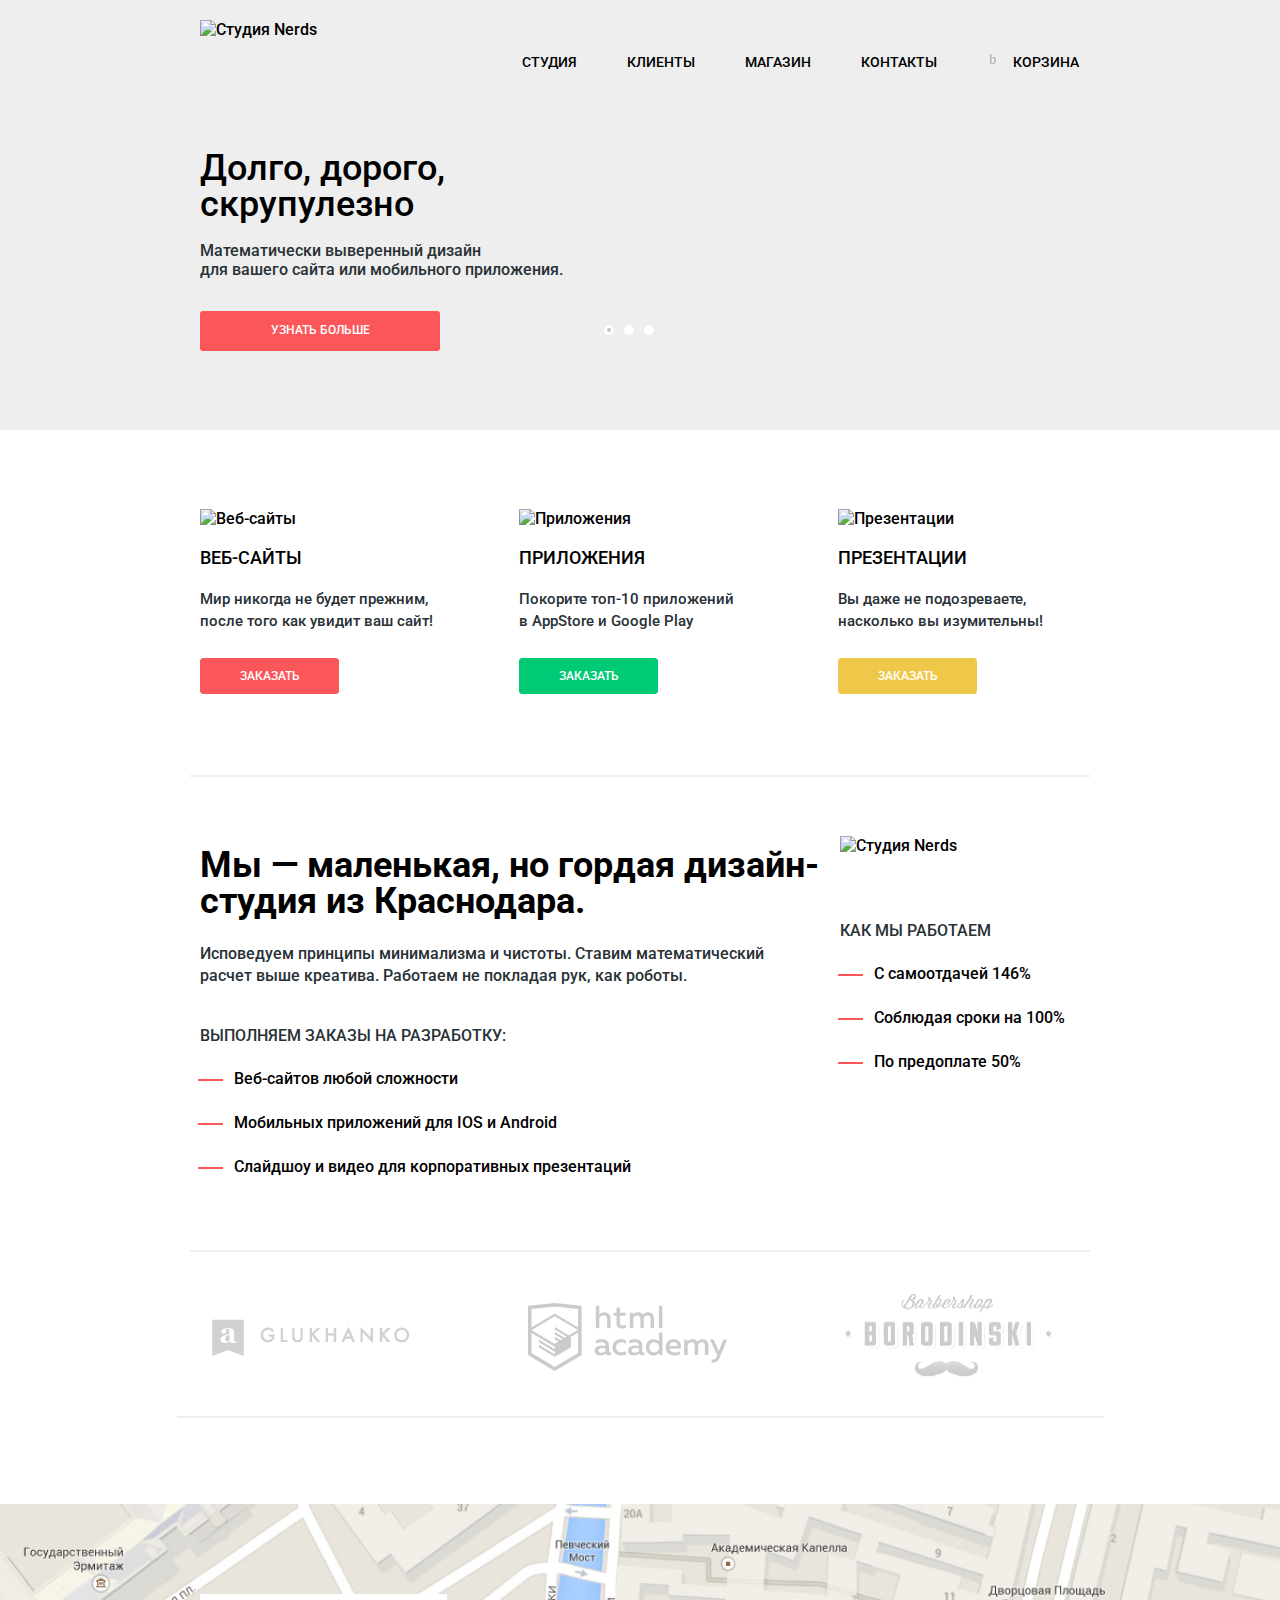
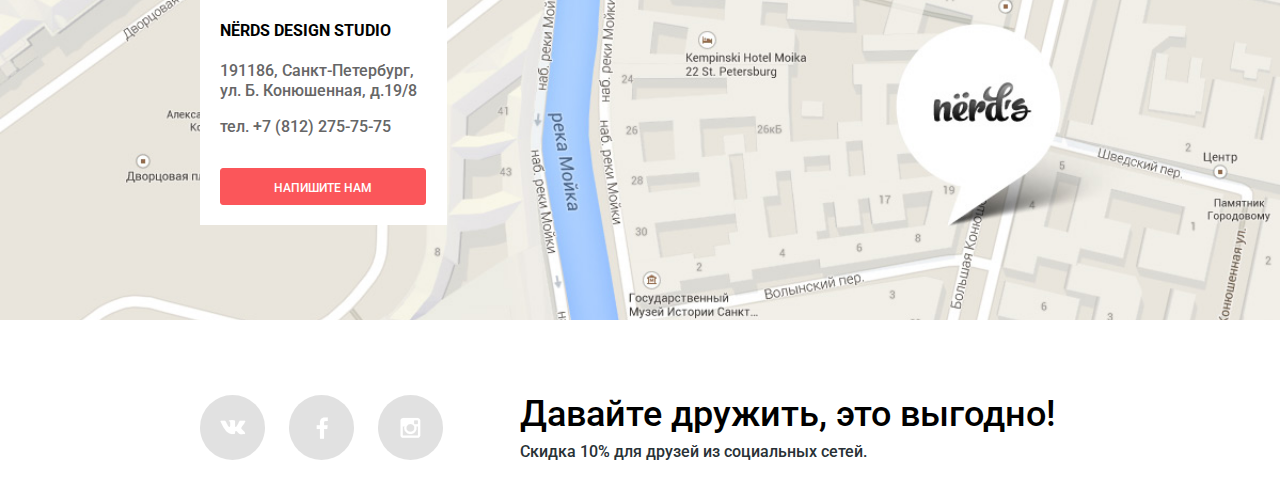
==== commit 664a13e7: "Исправил" ====
--- a/index.html
+++ b/index.html
@@ -19,7 +19,7 @@
               <a href="#">Студия</a>
             </li>
             <li>
-              <a href="#">Клиенты</a>
+              <a class="link1" href="#">Клиенты</a>
             </li>
             <li>
               <a href="./catalog.html">Магазин</a>
@@ -30,7 +30,9 @@
           </ul>
         </nav>
         <div class="cart">
-          <a href="#">Корзина</a>
+          <a href="#">Корзина
+            <span class="icon-basket"></span>
+          </a>
         </div>
       </div>
       <div class="container">
@@ -85,7 +87,7 @@
           <img src="img/apps.png" width="240" height="124" alt="Приложения" class="features-logo">
           <h2 class="features-name">Приложения</h2>
           <p class="features-paragraph">
-            Покорите топ-10 приложений
+            Покорите топ-10 приложений<br>
             в AppStore и Google Play
           </p>
           <a href="#" class="btn btn-green">Заказать</a>
@@ -104,7 +106,7 @@
       <section class="about container clearfix">
         <div class="about-left">
           <h1 class="studio">
-            Мы-маленькая, но гордая
+            Мы — маленькая, но гордая
             дизайн-студия из Краснодара.
           </h1>
           <p class="studio-paragraph">
@@ -112,10 +114,10 @@
             расчет выше креатива. Работаем не покладая рук, как роботы.
           </p>
           <p class="studio-paragraph-up">Выполняем заказы на разработку:</p>
-          <ul>
-            <li>Веб-сайтов любой сложности</li>
-            <li>Мобильных приложений для IOS и Android</li>
-            <li>Слайдшоу и видео для корпоративных презентаций</li>
+          <ul class="studio-list">
+            <li class="studio-list-item">Веб-сайтов любой сложности</li>
+            <li class="studio-list-item">Мобильных приложений для IOS и Android</li>
+            <li class="studio-list-item">Слайдшоу и видео для корпоративных презентаций</li>
           </ul>
         </div>
         <div class="about-right">
@@ -123,10 +125,10 @@
             <img src="img/second-logo.png" width="240" height="119" alt="Студия Nerds">
           </div>
           <p class="studio-paragraph-up">Как мы работаем</p>
-          <ul class="studio-paragraph">
-            <li>С самоотдачей 146%</li>
-            <li>Соблюдая сроки на 100%</li>
-            <li>По предоплате 50%</li>
+          <ul class="studio-list">
+            <li class="studio-list-item">С самоотдачей 146%</li>
+            <li class="studio-list-item">Соблюдая сроки на 100%</li>
+            <li class="studio-list-item">По предоплате 50%</li>
           </ul>
         </div>
       </section>
@@ -151,17 +153,18 @@
             <b class="map-contacts-header">Nёrds Design Studio</b>
             <p class="map-contacts-paragraph">
               191186, Санкт-Петербург,<br>
-              ул. Б. Конюшенная, д. 19/8
+              ул. Б. Конюшенная, д.19/8
             </p>
             <p class="map-contacts-paragraph">тел. +7 (812) 275-75-75</p>
             <a href="#" class="btn-contacts">Напишите нам</a>
           </section>
-          <img src="img/map-point.png" alt="" class="map-point">
+          <!-- <img src="img/map-point.png" alt="" class="map-point"> -->
         </div>
       </div>
       <div class="container clearfix">
         <div class="footer-social">
-          <a class="social-btn social-btn-vk" href="#">Вконтакте</a>
+          <a class="social-btn social-btn-vk"
+          href="#">Вконтакте</a>
           <a class="social-btn social-btn-fb" href="#">Фейсбук</a>
           <a class="social-btn social-btn-inst" href="#">Инстаграм</a>
         </div>
--- a/css/style.css
+++ b/css/style.css
@@ -1,15 +1,57 @@
 html, body {
   margin:0;
   padding:0;
+
 }
 body {
   font-size:16px;
-  font-family: 'Roboto', sans-serif;
+  font-family: "Roboto", "Arial", sans-serif;
   font-weight: 500;
   font-style: normal;
   color: #000000;
   background:white;
-}
+  min-width: 900px;
+}
+
+@font-face {
+  font-weight: normal;
+  font-style: normal;
+
+  font-family: "symbols-nerds";
+  src: url("../fonts/symbols-nerds.woff") format("woff"),
+       url("../fonts/symbols-nerds.woff2") format("woff2");
+}
+
+[class^="icon-"]::before,
+[class*=" icon-"]::before {
+  display: inline-block;
+  width: 1em;
+  margin-right: 0.2em;
+  margin-left: 0.2em;
+
+  font-weight: normal;
+  line-height: 1em;
+  font-family: "symbols-nerds";
+  text-align: center;
+  text-transform: none;
+  text-decoration: inherit;
+  font-style: normal;
+  font-variant: normal;
+
+  speak: none;
+}
+
+.icon-basket::before { content: "\62"; } /* "b" */
+.icon-facebook::before { content: "\66"; } /* "f" */
+.icon-twitter::before { content: "\74"; } /* "t" */
+.icon-vk::before { content: "\76"; } /* "v" */
+.icon-up-dir::before { content: "\25b2"; } /* "▲" */
+.icon-down-dir::before { content: "\25bc"; } /* "▼" */
+.icon-circle::before { content: "\25cb"; } /* "○" */
+.icon-circle-dot::before { content: "\25cf"; } /* "●" */
+.icon-check-off::before { content: "\2610"; } /* "☐" */
+.icon-check-on::before { content: "\2611"; } /* "☑" */
+.icon-instagramm::before { content: "📷"; } /* "\1f4f7" */
 
 h2 {
   font-size: 18px;
@@ -23,7 +65,7 @@
   position:relative;
   width:880px;
   height:310px;
-  margin:0 auto;
+  margin-top: 16px;
 }
 .slider input[type=radio] {
   position:absolute;
@@ -32,10 +74,10 @@
 .slider-controls {
   position:absolute;
   bottom:95px;
-  left:50%;
+  left:49%;
   width:200px;
   height:10px;
-  margin-left:-100px;
+  margin-left:-102px;
   text-align:center;
   z-index:1000;
 }
@@ -70,15 +112,17 @@
 }
 .slide-title {
   font-size:36px;
-  line-height:1;
+  line-height:36px;
   /*font-weight:bold;*/
   color:black;
-}
+  padding-bottom: 3px;
+}
+
 .slide .btn {
   display:block;
   width:240px;
   padding:10px 0;
-  margin-top:25px;
+  margin-top:32px;
   font-size:12px;
   color:white;
   text-transform:uppercase;
@@ -87,6 +131,17 @@
   background:#fb565a;
   border-radius:3px;
 }
+
+.slide .btn:hover {
+  background-color: #d6494d;
+  border: 1px solid #d6494d;
+}
+
+.slide .btn:active {
+  background-color: #b63538;
+  border: 1px solid #b63538;
+  box-shadow: inset 0 3px 0 0 #9b2d30;
+}
 .slide:nth-child(1) {
   background-image:url("../img/slider-1.png");
   background-repeat:no-repeat;
@@ -125,6 +180,7 @@
 .main-header {
   /*height: 407px;*/
   background: #eeeeee;
+  padding-top: 20px;
   /*opacity: 0.5;*/
   /*Временно*/
 
@@ -150,16 +206,17 @@
   width: 139px;
   height: 56px;
   float: left;
-  margin-right: 100px;
+  margin-right: 139px;
 }
 
 .main-navigation {
   width: 500px;
   float: left;
+  text-align: right;
 }
 
 .main-navigation-list {
-  margin: 0;
+  margin: 18px 0;
   padding: 0;
   list-style: none;
   font-size: 0;
@@ -172,15 +229,15 @@
   line-height: 30px;
   font-weight: 500;
   text-transform: uppercase;
-
 }
 
 .main-navigation-list a {
   text-decoration: none;
   display: block;
   color: #000000;
-  padding: 20px 25px;
-
+  padding: 9px;
+  margin-right: 32px;
+  /*background-color: red;*/
 }
 
 .main-navigation-list a:hover {
@@ -197,6 +254,7 @@
 .cart {
   width: 100px;
   float: right;
+  position: relative;
 }
 
 .cart a {
@@ -208,23 +266,54 @@
   font-weight: 500;
   color: #000000;
   text-transform: uppercase;
-  padding: 20px 25px;
-}
+  padding: 9px;
+  padding-left: 33px;
+  margin-top: 18px;
+  /*background-color: red;*/
+
+}
+
+.icon-basket::before {
+  content: "\62";
+  position: absolute;
+  top: 33px;
+  left: 0px;
+  width: 20px;
+  height: 20px;
+  opacity: 0.3;
+}
+
+.cart a:hover {
+  color: #fb565a;
+}
+
+.cart a:active {
+  color: #000000;
+  opacity: 0.4;
+}
+
+/*.icon-basket:hover::before {
+  color: #fb565a;
+  opacity: 1;
+}*/
+
+
 
 .features {
   /*min-height: 379px;*/
   /*background: red;*/
   /*opacity: 0.7;*/
   /*Временно*/
-  padding-top: 82px;
-  padding-bottom: 110px;
+  padding-top: 79px;
+  padding-bottom: 81px;
   border-bottom: 2px solid #eeeeee;
 }
 
 .features-item {
   width: 240px;
   float: left;
-  margin-right: 80px;
+  margin-right: 79px;
+  margin-bottom: 0;
 }
 
 .features-item:last-child {
@@ -237,6 +326,7 @@
   font-weight: 500;
   text-transform: uppercase;
   color: #000000;
+  /*padding-top: 4px;*/
 }
 
 .features-paragraph {
@@ -248,16 +338,17 @@
 
 .btn {
   display: block;
-  width: 139px;
-  height: 15px;
+  width: 137px;
+  height: 20px;
   color: #ffffff;
   text-decoration: none;
   font-size: 12px;
   line-height: 18px;
   text-transform: uppercase;
   text-align: center;
-  padding-top: 15px;
-  padding-bottom: 15px;
+  padding-top: 8px;
+  padding-bottom: 6px;
+  margin-top: 26px;
 }
 
 .btn-red {
@@ -266,25 +357,58 @@
 border-radius: 3px;
 }
 
+.btn-red:hover {
+  background-color: #d6494d;
+  border: 1px solid #d6494d;
+}
+
+.btn-red:active {
+  background-color: #b63538;
+  border: 1px solid #b63538;
+  box-shadow: inset 0 3px 0 0 #9b2d30;
+}
+
 .btn-green {
 background-color: #00ca74;
 border: 1px solid #00ca74;
 border-radius: 3px;
 }
 
+.btn-green:hover {
+  background-color: #01a25e;
+  border: 1px solid #01a25e;
+}
+
+.btn-green:active {
+  background-color: #009053;
+  border: 1px solid #009053;
+  box-shadow: inset 0 3px 0 0 #007b47;
+}
+
 .btn-yellow {
 background-color: #efc84a;
 border: 1px solid #efc84a;
 border-radius: 3px;
 }
 
+.btn-yellow:hover {
+  background-color: #d6ae2c;
+  border: 1px solid #d6ae2c;
+}
+
+.btn-yellow:active {
+  background-color: #c09b24;
+  border: 1px solid #c09b24;
+  box-shadow: inset 0 3px 0 0 #a3841f;
+}
+
 .about {
   /*min-height: 415px;*/
   /*background: violet;*/
   /*opacity: 0.4;*/
   /*Временно*/
-  padding-top: 60px;
-  padding-bottom: 150px;
+  padding-top: 46px;
+  padding-bottom: 55px;
   border-bottom: 2px solid #eeeeee;
 }
 
@@ -292,23 +416,32 @@
   width: 620px;
   float: left;
   margin-right: 20px;
+  /*margin-top: -10px;*/
+  /*background-color: red;*/
+  /*background-color: green;*/
 }
 
 .about-right {
   width: 240px;
   float: left;
+  /*background-color: red;*/
+  margin-top: 13px;
 }
 
 .studio {
   font-size: 36px;
   line-height: 36px;
-  width: 525px;
+  /*width: 525px;*/
+
 }
 
 .studio-paragraph {
   font-size: 16px;
   line-height: 22px;
   color: #283136;
+  /*margin-top: -6px;*/
+  /*word-spacing: 1px;*/
+  padding-bottom: 22px;
 }
 
 .studio-paragraph-up {
@@ -318,19 +451,58 @@
   text-transform: uppercase;
 }
 
+.studio-list {
+  padding: 0;
+  margin: 0;
+  list-style: none;
+  /*background-color: green;*/
+}
+
+.studio-list-item {
+  font-size: 16px;
+  line-height: 22px;
+  padding-top: 5px;
+  padding-left: 34px;
+  margin-bottom: 17px;
+  position: relative;
+}
+
+.studio-list-item::before {
+  content: "";
+  position: absolute;
+  display: block;
+  width: 25px;
+  height: 2px;
+  left: -2px;
+  top: 16px;
+  background-color: #fb565a;
+}
+
+.logo {
+  /*background-color: red;*/
+  margin-bottom: 65px;
+}
+
 .portfolio {
   /*min-height: 112px;*/
   /*background: red;*/
   /*opacity: 0.4;*/
   /*Временно*/
-  padding-top: 58px;
-  padding-bottom: 20px;
+  padding-top: 42px;
+  padding-bottom: 36px;
+  padding-left: 35px;
+  padding-right: 12px;
   border-bottom: 2px solid #eeeeee;
+  font-size: 0;
+  margin-bottom: 86px;
 }
 
 .portfolio-item {
-  float: left;
-  margin-right: 110px;
+  display: inline-block;
+  vertical-align: middle;
+  /*width: 33.33%;*/
+  /*float: left;*/
+  margin-right: 118px;
   color: #231f20;
   opacity: 0.2;
   /*background-color: red;*/
@@ -357,16 +529,18 @@
 }
 
 .map {
-  min-height: 330px;
+  /*min-height: 330px;*/
   /*background: violet;*/
   /*opacity: 0.4;*/
   /*Временно*/
   padding-top: 90px;
   background-image: url("../img/map.jpg");
   background-repeat: no-repeat;
-  width: 1199px;
-  height: 416px;
-  margin: 0 auto;
+  background-size: cover;
+  /*width: 1199px;*/
+  height: 326px;
+  /*margin: 0 auto;*/
+  /*margin-bottom: 40px;*/
 }
 
 .map-contacts {
@@ -374,22 +548,24 @@
   /*background: black;*/
   /*opacity: 0.9;*/
   /*Временно*/
-  width: 200px;
-  height: 210px;
-  float: left;
+  width: 202px;
+  /*height: 195px;*/
+  /*float: left;*/
   background-color: #ffffff;
-  padding-top: 20px;
+  padding-top: 23px;
   padding-bottom: 20px;
-  padding-left: 25px;
+  padding-left: 20px;
   padding-right: 25px;
   text-align: left;
 }
 
 .map-contacts-header {
+  /*display: block;*/
   font-size: 16px;
-  line-height: 30px;
+  line-height: 28px;
   text-transform: uppercase;
   color: #000000;
+  /*padding-top: 23px;*/
 
 }
 
@@ -397,6 +573,7 @@
   font-size: 16px;
   line-height: 20px;
   color: #666666;
+  display: block;
 }
 
 .btn-contacts {
@@ -412,22 +589,35 @@
   background-color: #fb565a;
   border: 1px solid #fb565a;
   border-radius: 3px;
-  padding-top: 15px;
-  padding-bottom: 15px;
-
+  padding-top: 10px;
+  padding-bottom: 10px;
+  margin-top: 31px;
+}
+
+.btn-contacts:hover {
+  background-color: #d6494d;
+  border: 1px solid #d6494d;
+}
+
+.btn-contacts:active {
+  background-color: #b63538;
+  border: 1px solid #b63538;
+  box-shadow: inset 0 3px 0 0 #9b2d30;
 }
 
 .map-point {
   float: right;
   width: 230px;
   /*background-color: red;*/
-}
-
-.footer-about {
-  /*background: blue;*/
+  margin-top: 22px;
+  margin-left: 200px;
+}
+
+/*.footer-about {
+  background: blue;
   padding-top: 77px;
   padding-bottom: 77px;
-}
+}*/
 
 .footer-social {
   /*min-height: 216px;*/
@@ -438,6 +628,8 @@
   float: left;
   padding-top: 30px;
   padding-bottom: 30px;
+  margin-top: 30px;
+  position: relative;
 }
 
 .social-btn {
@@ -460,6 +652,7 @@
 
 .social-btn:active {
   background-color: #d6494d;
+  box-shadow: inset 0 3px 0 0 #b63e42;
 }
 
 .social-btn-vk {
@@ -488,16 +681,22 @@
   width: 560px;
   float: right;
   /*padding-top: 77px;*/
-  margin-bottom: 77px;
+  margin-top: 39px;
 }
 
 .discont-paragraph1 {
+  padding: 0;
+  margin: 0;
   font-size: 36px;
   line-height: 36px;
+  padding-top: 37px;
+  padding-bottom: 9px;
   color: #000000;
 }
 
 .discont-paragraph2 {
+  padding: 0;
+  margin: 0;
   font-size: 16px;
   line-height: 22px;
   color: #283136;
@@ -526,7 +725,7 @@
   width: 700px;
   margin-left: auto;
   margin-right: auto;
-  padding-top: 15px;
+  padding-top: 41px;
   padding-bottom: 90px;
   text-align: center;
   font-size: 40px;
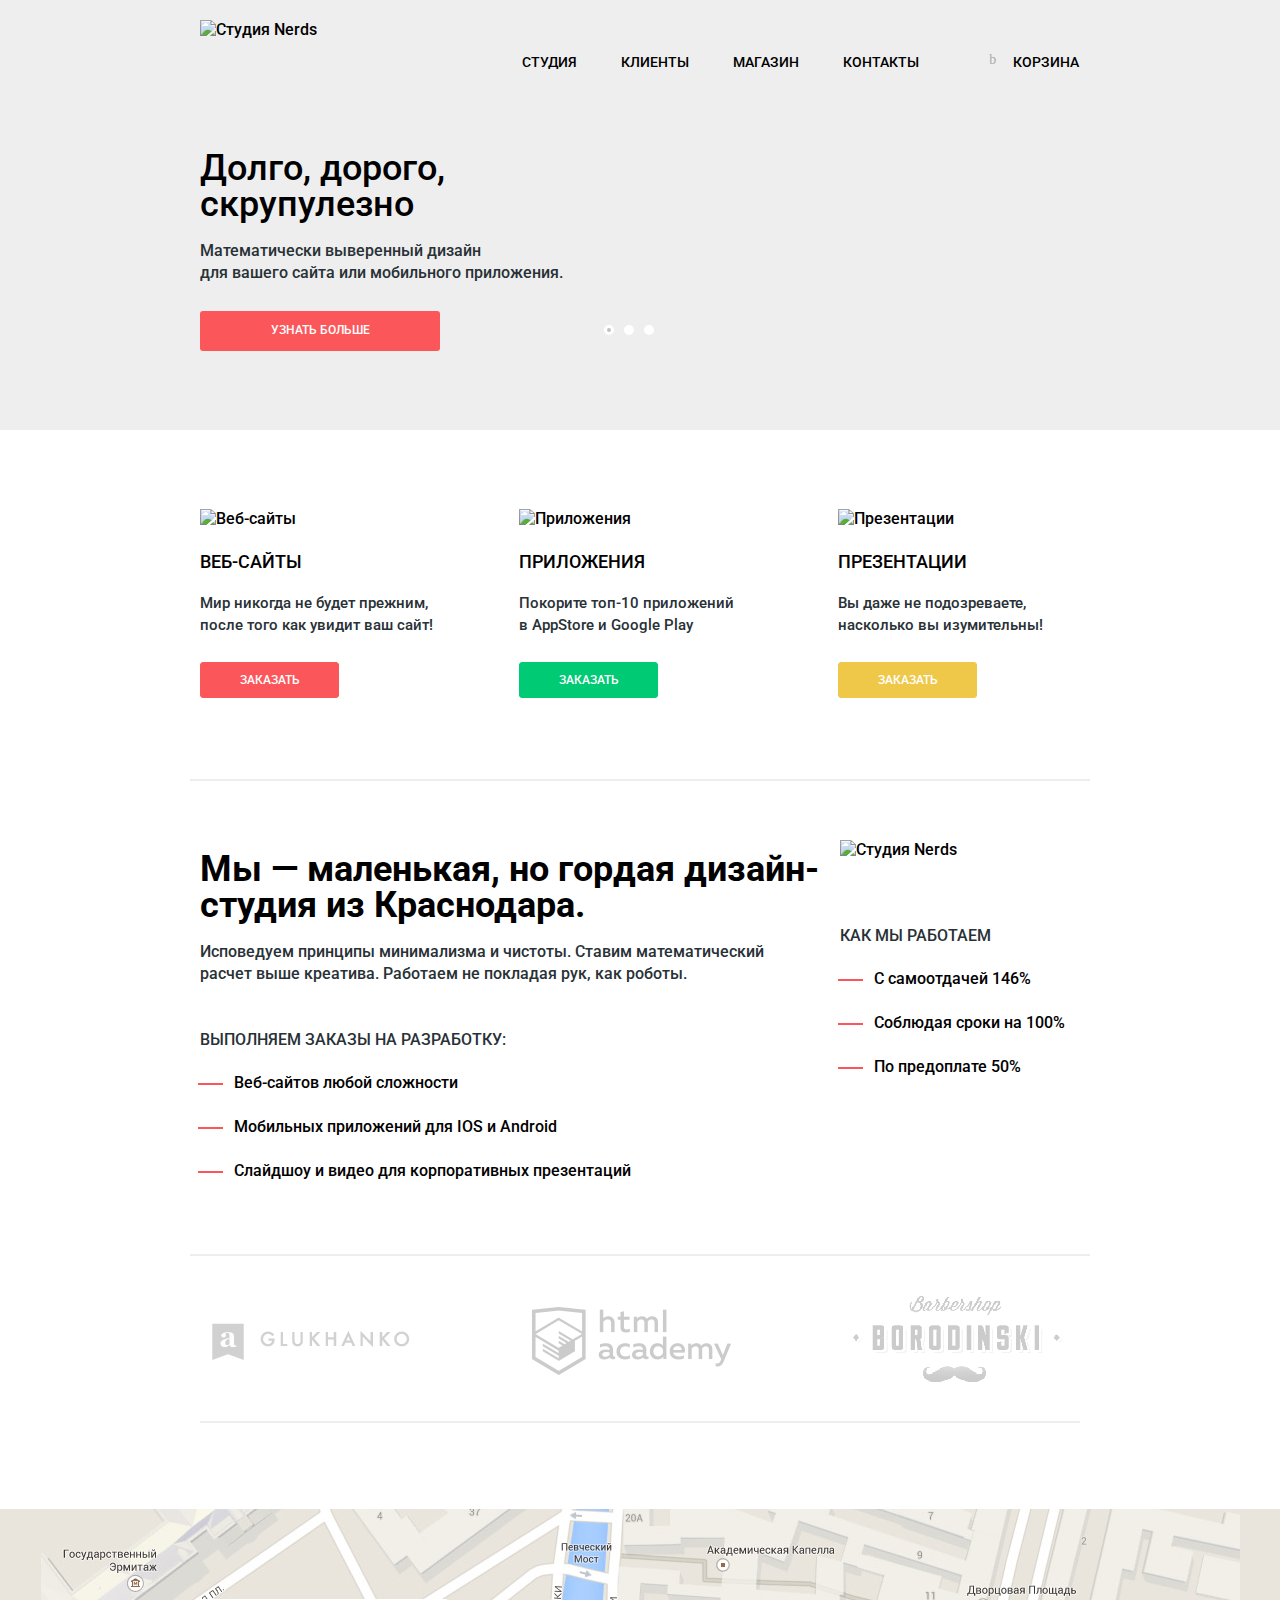
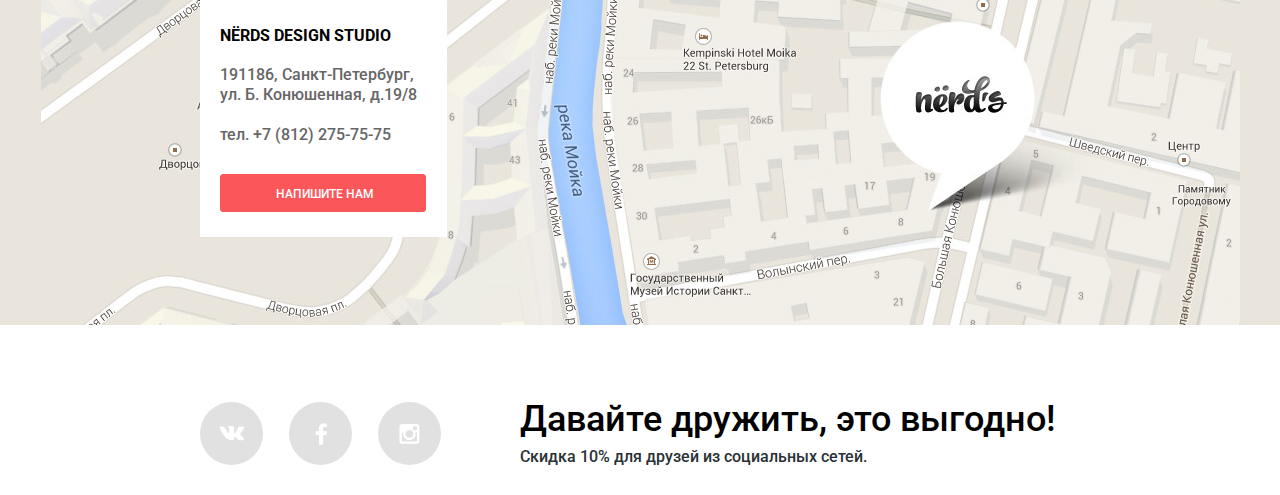
==== commit 30135936: "Декоративные элементы final version" ====
--- a/index.html
+++ b/index.html
@@ -49,21 +49,21 @@
           <div class="slide">
             <div class="slide-text">
               <div class="slide-title">Долго, дорого, скрупулезно</div>
-              <p>Математически выверенный дизайн<br>для вашего сайта или мобильного приложения.</p>
+              <p class="slide-paragraph">Математически выверенный дизайн<br>для вашего сайта или мобильного приложения.</p>
               <a class="btn" href="#">Узнать больше</a>
             </div>
           </div>
           <div class="slide">
             <div class="slide-text">
               <div class="slide-title">Любите ли вы математику, как любим ее мы?</div>
-              <p>Нашим дизайнерам мы удаляем нейроны, ответственные<br> за креатив, чтобы дать им возможность все просчитать</p>
+              <p class="slide-paragraph">Нашим дизайнерам мы удаляем нейроны, ответственные<br> за креатив, чтобы дать им возможность все просчитать</p>
               <a class="btn" href="#">Узнать больше</a>
             </div>
           </div>
           <div class="slide">
             <div class="slide-text">
               <div class="slide-title">Только наркотики,<br>только хардкор!</div>
-              <p>Все дизайнерские решения в нашей компании принимаются<br>
+              <p class="slide-paragraph">Все дизайнерские решения в нашей компании принимаются<br>
   только под воздействием качественных галлюциногенов</p>
               <a class="btn" href="#">Узнать больше</a>
             </div>
@@ -140,7 +140,7 @@
           <img src="img/html-academy.png" width="199" height="68" alt="HTML Academy">
         </a>
         <a href="#" class="portfolio-item">
-          <img src="img/borodinski.png" width="209" height="86" alt="Barbershop Borodinski">
+          <img src="img/borodinski.png" width="209" height="90" alt="Barbershop Borodinski">
         </a>
       </div>
       <!--</div>-->
--- a/css/style.css
+++ b/css/style.css
@@ -61,11 +61,13 @@
   /*font-family: "Roboto Medium";*/
 }
 
+
+
 .slider {
   position:relative;
   width:880px;
   height:310px;
-  margin-top: 16px;
+  margin-top: 33px;
 }
 .slider input[type=radio] {
   position:absolute;
@@ -115,14 +117,18 @@
   line-height:36px;
   /*font-weight:bold;*/
   color:black;
-  padding-bottom: 3px;
+  padding-bottom: 2px;
+}
+
+.slide-paragraph {
+  line-height: 22px;
 }
 
 .slide .btn {
   display:block;
   width:240px;
   padding:10px 0;
-  margin-top:32px;
+  margin-top:27px;
   font-size:12px;
   color:white;
   text-transform:uppercase;
@@ -188,7 +194,7 @@
 
 .header-block {
   padding-top: 29px;
-  padding-bottom: 40px;
+  padding-bottom: 35px;
 }
 
 .container {
@@ -206,20 +212,23 @@
   width: 139px;
   height: 56px;
   float: left;
-  margin-right: 139px;
+  margin-right: 102px;
 }
 
 .main-navigation {
+  margin-top: 17px;
   width: 500px;
   float: left;
   text-align: right;
+
 }
 
 .main-navigation-list {
-  margin: 18px 0;
+  margin: 0;
   padding: 0;
   list-style: none;
   font-size: 0;
+
 }
 
 .main-navigation-list li {
@@ -229,15 +238,18 @@
   line-height: 30px;
   font-weight: 500;
   text-transform: uppercase;
+
 }
 
 .main-navigation-list a {
   text-decoration: none;
   display: block;
   color: #000000;
-  padding: 9px;
-  margin-right: 32px;
+  padding: 10px 22px;
+  /*padding-bottom: 5px;*/
+  /*margin-right: 32px;*/
   /*background-color: red;*/
+
 }
 
 .main-navigation-list a:hover {
@@ -250,6 +262,18 @@
 }
 
 
+
+.active-link::after {
+  content: "";
+  position: relative;
+  top: -5px;
+  left: 0px;
+  display: block;
+  height: 2px;
+  width: 67px;
+  background-color: #fb565a;
+  /*border-bottom: 2px solid #fb565a;*/
+}
 
 .cart {
   width: 100px;
@@ -320,6 +344,12 @@
   margin-right: 0px;
 }
 
+.features-item img {
+  width: 240px;
+  height: 124px;
+  margin-bottom: 4px;
+}
+
 .features-name {
   font-size: 18px;
   line-height: 30px;
@@ -431,6 +461,7 @@
 .studio {
   font-size: 36px;
   line-height: 36px;
+  margin-bottom: 18px;
   /*width: 525px;*/
 
 }
@@ -441,7 +472,7 @@
   color: #283136;
   /*margin-top: -6px;*/
   /*word-spacing: 1px;*/
-  padding-bottom: 22px;
+  margin-bottom: 44px;
 }
 
 .studio-paragraph-up {
@@ -480,7 +511,7 @@
 
 .logo {
   /*background-color: red;*/
-  margin-bottom: 65px;
+  margin-bottom: 66px;
 }
 
 .portfolio {
@@ -488,24 +519,32 @@
   /*background: red;*/
   /*opacity: 0.4;*/
   /*Временно*/
-  padding-top: 42px;
+  /*padding-top: 42px;
   padding-bottom: 36px;
   padding-left: 35px;
-  padding-right: 12px;
+  padding-right: 12px;*/
   border-bottom: 2px solid #eeeeee;
   font-size: 0;
+  padding: 40px 0;
+  padding-bottom: 35px;
   margin-bottom: 86px;
+
 }
 
 .portfolio-item {
+  /*display: inline-block;*/
+  /*vertical-align: middle;*/
+  /*width: 199px;*/
+  /*height: 68px;*/
+  /*margin-right: 118px;
+  color: #231f20;
+  opacity: 0.2;*/
+  /*background-color: red;*/
   display: inline-block;
+  margin-right: 110px;
+  opacity: 0.2;
+  padding-left: 12px;
   vertical-align: middle;
-  /*width: 33.33%;*/
-  /*float: left;*/
-  margin-right: 118px;
-  color: #231f20;
-  opacity: 0.2;
-  /*background-color: red;*/
 }
 
 .portfolio-item:hover {
@@ -534,9 +573,11 @@
   /*opacity: 0.4;*/
   /*Временно*/
   padding-top: 90px;
+  background-color: #e9e5dc;
   background-image: url("../img/map.jpg");
   background-repeat: no-repeat;
-  background-size: cover;
+  background-position: center;
+  /*background-size: cover;*/
   /*width: 1199px;*/
   height: 326px;
   /*margin: 0 auto;*/
@@ -553,7 +594,7 @@
   /*float: left;*/
   background-color: #ffffff;
   padding-top: 23px;
-  padding-bottom: 20px;
+  padding-bottom: 25px;
   padding-left: 20px;
   padding-right: 25px;
   text-align: left;
@@ -574,11 +615,14 @@
   line-height: 20px;
   color: #666666;
   display: block;
+  padding-bottom: 3px;
+  margin-top: 15px;
+  margin-bottom: 17px;
 }
 
 .btn-contacts {
   display: block;
-  width: 204px;
+  width: 196px;
   height: 15px;
   color: #ffffff;
   text-decoration: none;
@@ -590,8 +634,10 @@
   border: 1px solid #fb565a;
   border-radius: 3px;
   padding-top: 10px;
-  padding-bottom: 10px;
-  margin-top: 31px;
+  padding-bottom: 11px;
+  padding-left: 6px;
+  padding-right: 2px;
+  margin-top: 26px;
 }
 
 .btn-contacts:hover {
@@ -601,7 +647,7 @@
 
 .btn-contacts:active {
   background-color: #b63538;
-  border: 1px solid #b63538;
+  /*border: 1px solid #b63538;*/
   box-shadow: inset 0 3px 0 0 #9b2d30;
 }
 
@@ -634,11 +680,12 @@
 
 .social-btn {
   display: inline-block;
-  width: 65px;
-  height: 65px;
+  width: 63px;
+  height: 63px;
   background-color: #e1e1e1;
   border-radius: 50%;
-  margin-right: 20px;
+  margin-top: 17px;
+  margin-right: 22px;
   font-size: 0;
 }
 
@@ -703,7 +750,7 @@
 
 }
 
-/*catalog.html*/
+/*=====catalog.html=====*/
 
 .catalog-header {
   /*height: 299px;*/
@@ -722,13 +769,16 @@
   /*background: red;*/
   /*min-height: 100px;*/
   /*Временно*/
+  margin-top: 17px;
+  margin-bottom: 40px;
   width: 700px;
   margin-left: auto;
   margin-right: auto;
-  padding-top: 41px;
-  padding-bottom: 90px;
+  /*padding-top: 41px;*/
+  padding-bottom: 45px;
   text-align: center;
   font-size: 40px;
+  /*line-height: 1.3;*/
   text-transform: uppercase;
 }
 
@@ -745,8 +795,134 @@
   width: 240px;
   float: left;
   margin-right: 80px;
+  margin-top: 28px;
   /*padding-top: 80px;*/
 }
+
+.features-select1 {
+  padding-left: 0;
+  border: 0;
+  margin-bottom: 34px;
+}
+
+.features-select2 {
+  border: 0;
+  padding-left: 0;
+  margin-bottom: 14px;
+}
+
+.features-select3 {
+  padding-left: 0;
+  border: 0;
+}
+
+legend {
+  font-size: 18px;
+  line-height: 30px;
+  text-transform: uppercase;
+  margin-bottom: 10px;
+}
+
+label {
+  font-size: 16px;
+  line-height: 20px;
+  color: #283136;
+  /*margin-bottom: 30px;*/
+}
+
+
+
+
+
+
+
+/*input {
+  margin-bottom: 3px;
+}*/
+
+/*input[type="checkbox"] {
+  margin-left: 150px;
+}*/
+
+/*input[type="radio"] {
+  margin-left: 15px;
+}*/
+
+input[type="radio"] {
+  display: none;
+}
+
+input[type="radio"] + label {
+  display: block;
+  margin-bottom: 20px;
+  font-size: 16px;
+  line-height: 20px;
+  padding-left: 33px;
+  position: relative;
+  cursor: pointer;
+}
+
+input[type="radio"] + label::before {
+  content: "\25cb";
+  position: absolute;
+  top: 0;
+  left: 0;
+  color: #c1c1c1;
+  font-size: 28px;
+  font-family: "symbols-nerds";
+}
+
+input[type="radio"]:checked + label::before {
+  content: "\25cf";
+}
+
+input[type="checkbox"] {
+  display: none;
+}
+
+input[type="checkbox"] + label {
+  display: block;
+  margin-bottom: 20px;
+  line-height: 20px;
+  padding-left: 33px;
+  position: relative;
+  cursor: pointer;
+}
+
+input[type="checkbox"] + label::before {
+  content: "\2610";
+  position: absolute;
+  top: 0;
+  left: 0;
+  color: #c1c1c1;
+  font-size: 28px;
+  font-family: "symbols-nerds";
+}
+
+input[type="checkbox"]:checked + label::before {
+  content: "\2611";
+}
+
+
+.form-btn {
+  /*margin-top: 60px;*/
+  background-color: #f1f1f1;
+  width: 155px;
+  height: 38px;
+  font-size: 12px;
+  line-height: 18px;
+  color: #000000;
+  text-transform: uppercase;
+  border: 1px solid #f1f1f1;
+  border-radius: 3px;
+  margin-top: 26px;
+  padding-left: 9px;
+}
+
+
+
+
+
 
 .shop {
   /*min-height: 1125px;*/
@@ -754,15 +930,69 @@
   /*Временно*/
   width: 560px;
   float: left;
+  padding-top: 15px;
   /*padding-top: 80px;*/
 
 }
 
 .sort {
   /*background: yellow;*/
-  margin-bottom: 89px;
+  margin-bottom: 35px;
   /*padding-top: 80px;*/
 }
+
+.second-navigation-list {
+  /*margin-top: 30px;*/
+
+  padding-left: 0;
+}
+
+.second-navigation-list li {
+  list-style: none;
+  display: inline-block;
+  /*margin-right: 35px;*/
+  margin: 0;
+  padding: 0;
+
+}
+
+/*.sort-list-2 .second-navigation-list li {
+  margin-right: 0px;
+}*/
+
+.second-navigation-list a {
+  /*color: #000000;*/
+  margin: 0 20px;
+}
+
+.btn-sort {
+  text-decoration: none;
+  font-size: 12px;
+  line-height: 18px;
+  color: #000000;
+  opacity: 0.3;
+  text-transform: uppercase;
+}
+
+.span-sort {
+  text-decoration: none;
+  font-size: 12px;
+  line-height: 18px;
+  text-transform: uppercase;
+  margin-right: 14px;
+}
+
+/*.icon-down-dir, .icon-up-dir  {
+  font-size: 24px;
+  /*color: #00ca74;*/
+}
+
+/*.icon-down-dir {
+
+  color: #00ca74;
+  opacity: 1;
+}*/*/
+
 
 .sort-list-1 {
   /*background: blue;*/
@@ -777,16 +1007,55 @@
   /*opacity: 0.9;*/
   /*Временно*/
   width: 80px;
-  float: right;;
+  float: right;
+  position: relative;
+}
+
+.icon-down-dir {
+  position: absolute;
+  top: -37px;
+  left: 42px;
+  font-family: "symbols-nerds";
+  font-size: 23px;
+  line-height: 20px;
+  color: #00ca74;
+}
+
+.icon-up-dir {
+  position: absolute;
+  top: -37px;
+  left: 59px;
+  font-family: "symbols-nerds";
+  font-size: 23px;
+  line-height: 20px;
+  color: #c1c1c1;
 }
 
 .catalog-item {
   width: 240px;
   float: left;
   margin-right: 80px;
-  margin-bottom: 103px;
-
-}
+  margin-bottom: 106px;
+  position: relative;
+}
+
+.catalog-item::before {
+  content: "";
+  position: absolute;
+  display: block;
+  width: 240px;
+  height: 30px;
+  /*left: -2px;*/
+  top: -30px;
+  background-image: url("../img/browser-dark.png");
+  opacity: 0.1;
+}
+
+.catalog-item:hover::before {
+  opacity: 1;
+}
+
+
 
 .catalog-item:nth-child(2n) {
   margin-right: 0px;
@@ -806,14 +1075,120 @@
   /*Временно*/
   width: 300px;
   float: left;
-  margin-top: 80px;
-
+  margin-top: 77px;
+  margin-bottom: 79px;
+}
+
+.pages-btn {
+  display: inline-block;
+  width: 35px;
+  height: 19px;
+  background-color: #f1f1f1;
+  text-decoration: none;
+  text-transform: uppercase;
+  text-align: center;
+  padding-top: 8px;
+  padding-bottom: 8px;
+  color: #000000;
+  font-size: 12px;
+  line-height: 18px;
+  border: 1px solid #f1f1f1;
+  border-radius: 3px;
+  margin-right: 7px;
+}
+
+.pages-btn:last-child {
+  width: 140px;
+}
+
+.pages .active {
+  background-color: #ffffff;
+  border: 1px solid #f1f1f1;
+  border-radius: 3px;
 }
 
 main {
   background: #ffffff;
   /*opacity: 0.5;*/
   /*Временно*/
+}
+
+.range-filter {
+  width: 240px;
+  /*margin: 50px auto; /* для демонстрации */*/
+}
+
+.range-controls {
+  position: relative;
+  height: 41px;
+  padding-top: 39px;
+  padding-right: 20px;
+  padding-left: 20px;
+  margin-bottom: 13px;
+  border-radius: 5px;
+  background: #f1f1f1;
+}
+
+.range-controls .scale {
+  height: 2px;
+  background: #d7dcde;
+}
+
+.range-controls .bar {
+  width: 70%;
+  height: 2px;
+  background: #00ca74;
+}
+
+.range-controls .toggle {
+  position: absolute;
+  top: 28px;
+  left: 0px;
+  width: 4px;
+  height: 4px;
+  cursor: pointer;
+  border: 8px solid #fff;
+  border-radius: 50%;
+  background: #ababab;
+  box-shadow: 0 2px 1px 0 #cfcfcf;
+}
+
+.range-controls .toggle-min {
+  left: 18px;
+}
+
+.range-controls .toggle-max {
+  left: 158px;
+}
+
+.price-controls {
+  font-size: 0;
+  margin-right: 1px;
+  margin-bottom: 2px;
+}
+
+.price-controls label {
+  font-size: 16px;
+  display: inline-block;
+  width: 50%;
+}
+
+.max-price {
+  text-align: right;
+}
+
+.price-controls input {
+  font-family: 'Roboto', 'Arial', sans-serif;
+  font-size: 16px;
+  width: 60px;
+  margin-left: 10px;
+  padding: 8px 10px;
+  text-align: center;
+  color: #283136;
+  border: none;
+  border-radius: 5px;
+  outline: none;
+  background: #f1f1f1;
 }
 
 
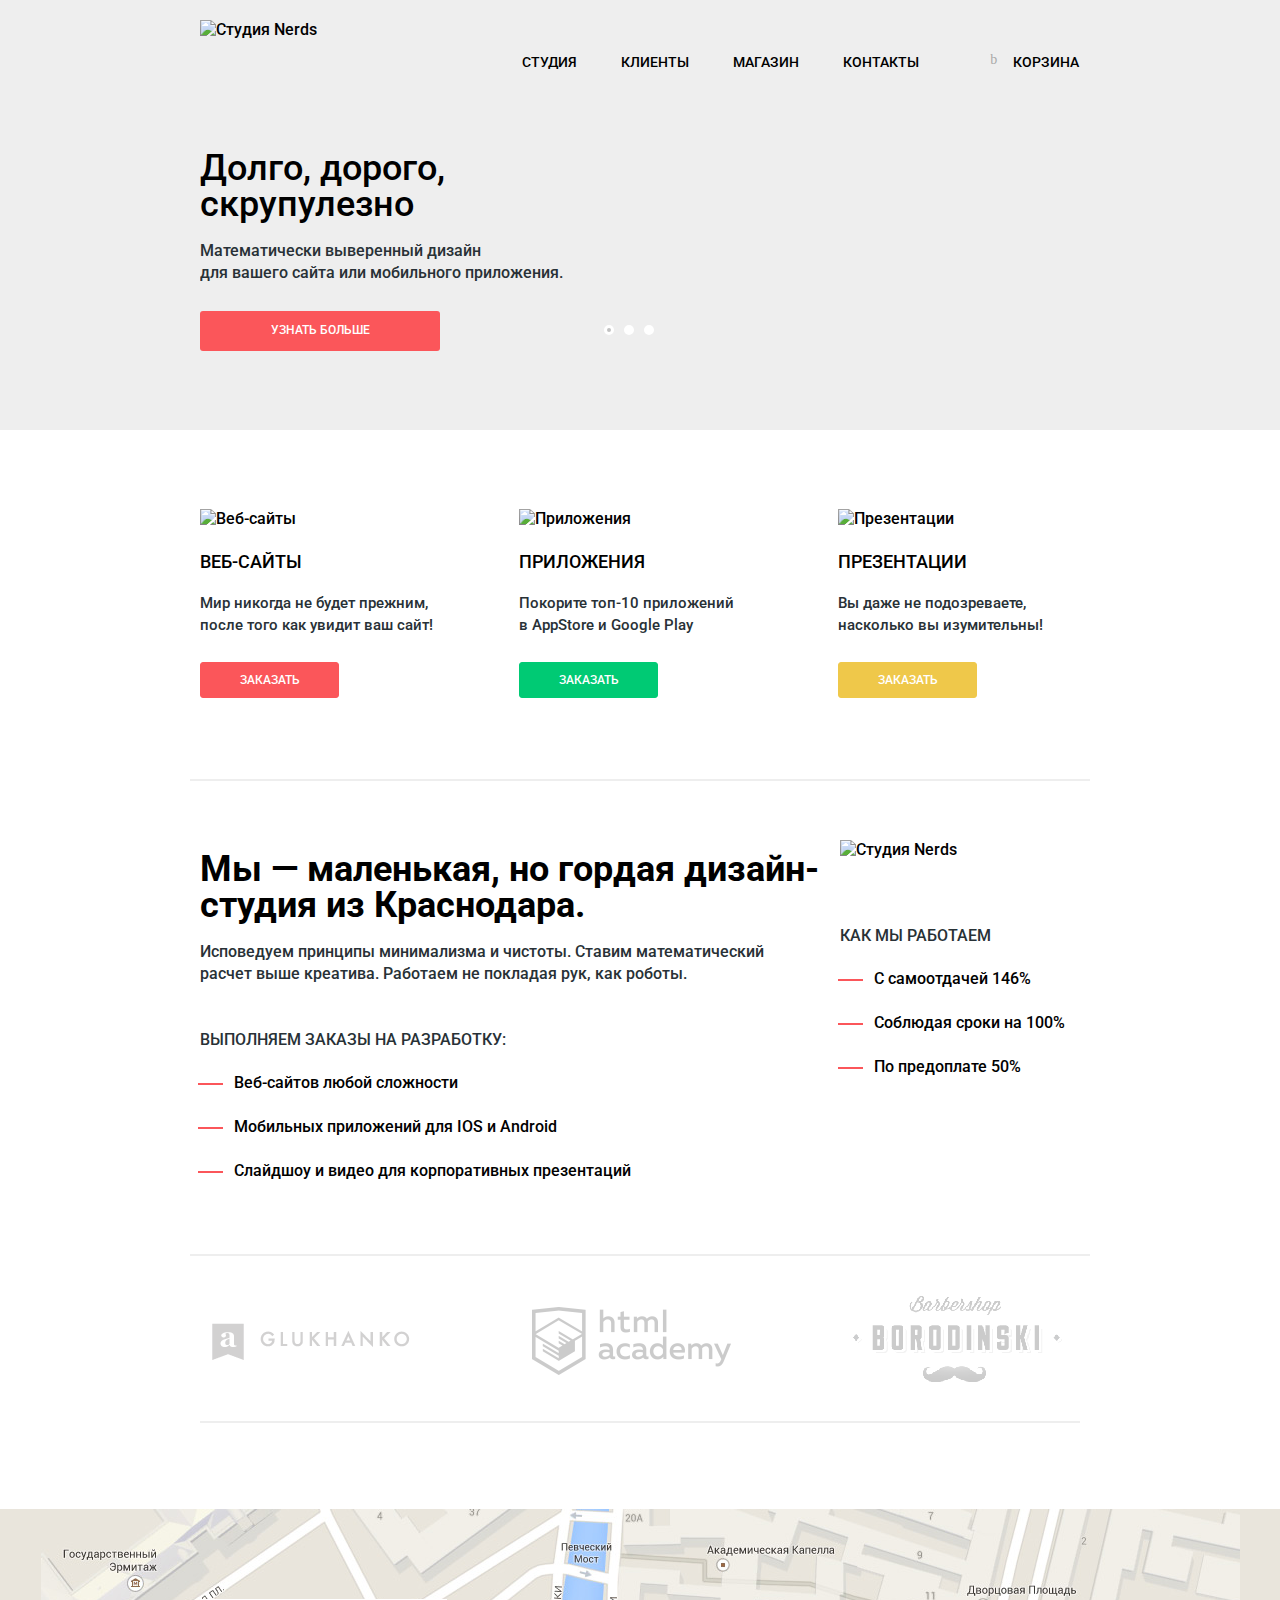
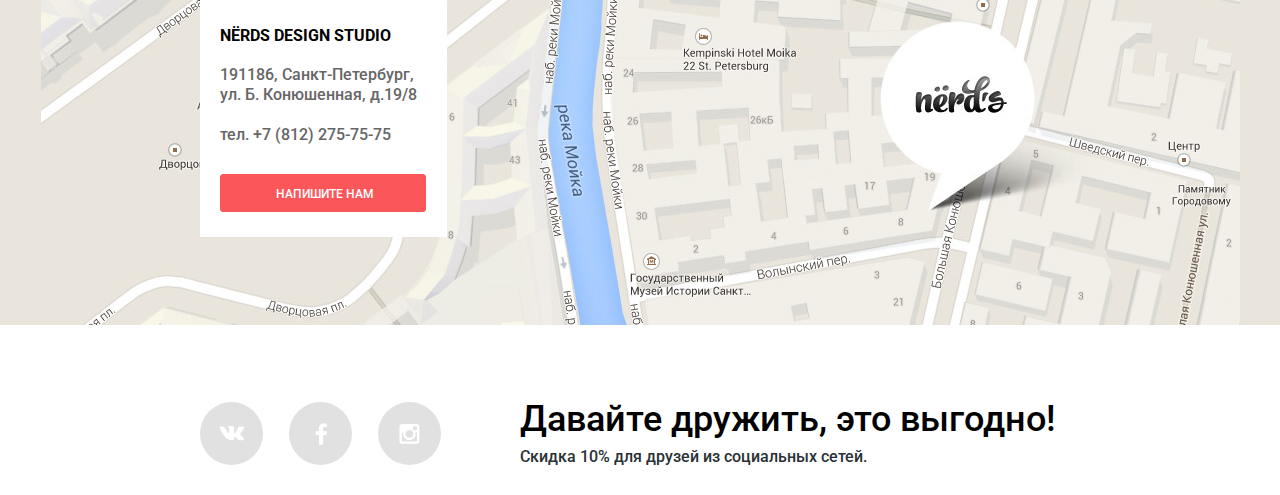
==== commit 43ccc7ad: "Final version" ====
--- a/index.html
+++ b/index.html
@@ -5,7 +5,7 @@
     <title>HTML Academy: Нёрдс</title>
     <link href='https://fonts.googleapis.com/css?family=Roboto:500,400&subset=latin,cyrillic' rel='stylesheet' type='text/css'>
     <link rel="stylesheet" href="css/normalize.css">
-    <link rel="stylesheet" href="css/style.css">
+    <link rel="stylesheet" href="css/style.min.css">
   </head>
   <body>
     <header class="main-header">
@@ -19,7 +19,7 @@
               <a href="#">Студия</a>
             </li>
             <li>
-              <a class="link1" href="#">Клиенты</a>
+              <a href="#">Клиенты</a>
             </li>
             <li>
               <a href="./catalog.html">Магазин</a>
@@ -30,46 +30,46 @@
           </ul>
         </nav>
         <div class="cart">
-          <a href="#">Корзина
-            <span class="icon-basket"></span>
+          <a class="icon-basket" href="#">Корзина
           </a>
         </div>
       </div>
       <div class="container">
         <div class="slider">
-        <input type="radio" id="btn-1" name="toggle" checked>
-        <input type="radio" id="btn-2" name="toggle">
-        <input type="radio" id="btn-3" name="toggle">
-        <div class="slider-controls">
-          <label for="btn-1"></label>
-          <label for="btn-2"></label>
-          <label for="btn-3"></label>
-        </div>
-        <div class="slides">
-          <div class="slide">
-            <div class="slide-text">
-              <div class="slide-title">Долго, дорого, скрупулезно</div>
-              <p class="slide-paragraph">Математически выверенный дизайн<br>для вашего сайта или мобильного приложения.</p>
-              <a class="btn" href="#">Узнать больше</a>
+          <input type="radio" id="btn-1" name="toggle" checked>
+          <input type="radio" id="btn-2" name="toggle">
+          <input type="radio" id="btn-3" name="toggle">
+          <div class="slider-controls">
+            <label for="btn-1"></label>
+            <label for="btn-2"></label>
+            <label for="btn-3"></label>
+          </div>
+          <div class="slides">
+            <div class="slide">
+              <div class="slide-text">
+                <div class="slide-title">Долго, дорого, скрупулезно
+                </div>
+                <p class="slide-paragraph">Математически выверенный дизайн<br>для вашего сайта или мобильного приложения.</p>
+                <a class="btn" href="#">Узнать больше</a>
+              </div>
             </div>
-          </div>
-          <div class="slide">
-            <div class="slide-text">
-              <div class="slide-title">Любите ли вы математику, как любим ее мы?</div>
-              <p class="slide-paragraph">Нашим дизайнерам мы удаляем нейроны, ответственные<br> за креатив, чтобы дать им возможность все просчитать</p>
-              <a class="btn" href="#">Узнать больше</a>
+            <div class="slide">
+              <div class="slide-text">
+                <div class="slide-title">Любите ли вы математику, как любим ее мы?</div>
+                <p class="slide-paragraph">Нашим дизайнерам мы удаляем нейроны, ответственные<br> за креатив, чтобы дать им возможность все просчитать</p>
+                <a class="btn" href="#">Узнать больше</a>
+              </div>
             </div>
-          </div>
-          <div class="slide">
-            <div class="slide-text">
-              <div class="slide-title">Только наркотики,<br>только хардкор!</div>
-              <p class="slide-paragraph">Все дизайнерские решения в нашей компании принимаются<br>
-  только под воздействием качественных галлюциногенов</p>
-              <a class="btn" href="#">Узнать больше</a>
+            <div class="slide">
+              <div class="slide-text">
+                <div class="slide-title">Только наркотики,<br>только хардкор!</div>
+                <p class="slide-paragraph">Все дизайнерские решения в нашей компании принимаются<br>
+    только под воздействием качественных галлюциногенов</p>
+                <a class="btn" href="#">Узнать больше</a>
+              </div>
             </div>
           </div>
         </div>
-      </div>
       </div>
     </header>
     <main class="index-main">
@@ -102,7 +102,6 @@
           <a href="#" class="btn btn-yellow">Заказать</a>
         </div>
       </section>
-      <!--<div class="container">-->
       <section class="about container clearfix">
         <div class="about-left">
           <h1 class="studio">
@@ -143,11 +142,10 @@
           <img src="img/borodinski.png" width="209" height="90" alt="Barbershop Borodinski">
         </a>
       </div>
-      <!--</div>-->
     </main>
     <footer class="main-footer">
       <div class="map">
-        <!-- Не знаю как правильно вставить карту. Пока разметил как ссылку -->
+        <iframe src="https://www.google.com/maps/embed?pb=!1m18!1m12!1m3!1d1998.5989424124054!2d30.320894616195037!3d59.9387968690478!2m3!1f0!2f0!3f0!3m2!1i1024!2i768!4f13.1!3m3!1m2!1s0x4696310fca5ba729%3A0xea9c53d4493c879f!2z0JHQvtC70YzRiNCw0Y8g0JrQvtC90Y7RiNC10L3QvdCw0Y8g0YPQuy4sIDE5LCDQodCw0L3QutGCLdCf0LXRgtC10YDQsdGD0YDQsywgMTkxMTg2!5e0!3m2!1sru!2sru!4v1456318989151" allowfullscreen></iframe>
         <div class="container clearfix">
           <section class="map-contacts">
             <b class="map-contacts-header">Nёrds Design Studio</b>
@@ -156,15 +154,13 @@
               ул. Б. Конюшенная, д.19/8
             </p>
             <p class="map-contacts-paragraph">тел. +7 (812) 275-75-75</p>
-            <a href="#" class="btn-contacts">Напишите нам</a>
+            <a href="form.html" class="btn-contacts">Напишите нам</a>
           </section>
-          <!-- <img src="img/map-point.png" alt="" class="map-point"> -->
         </div>
       </div>
       <div class="container clearfix">
         <div class="footer-social">
-          <a class="social-btn social-btn-vk"
-          href="#">Вконтакте</a>
+          <a class="social-btn social-btn-vk" href="#">Вконтакте</a>
           <a class="social-btn social-btn-fb" href="#">Фейсбук</a>
           <a class="social-btn social-btn-inst" href="#">Инстаграм</a>
         </div>
@@ -174,5 +170,24 @@
         </div>
       </div>
     </footer>
+    <div class="modal-window">
+      <button class="modal-window-close" type="button" title="Закрыть"></button>
+      <form class="modal-form" action="https://echo.htmlacademy.ru" method="post">
+        <div class="modal-text clearfix">
+          <div class="modal-text-name">
+            <label for="name">Ваше имя:</label>
+            <input type="text" name="name" id="name" placeholder="Представьтесь, пожалуйста">
+          </div>
+          <div class="modal-text-e-mail">
+            <label for="e-mail">Ваш e-mail:</label>
+            <input type="text" name="e-mail" id="e-mail" placeholder="Для отправки ответа">
+          </div>
+        </div>
+        <label for="feedback">Текст письма:</label>
+        <textarea name="feedback" id="feedback" placeholder="В свободной форме"></textarea>
+        <button class="btn-modal" type="submit">Отправить</button>
+      </form>
+    </div>
+    <script src="js/scripts.min.js"></script>
   </body>
 </html>
--- a/css/style.min.css
+++ b/css/style.min.css
@@ -0,0 +1 @@
+body,html{margin:0;padding:0}body{font-size:16px;font-family:"Roboto","Arial",sans-serif;font-weight:500;font-style:normal;color:#000;background:#fff;min-width:900px}@font-face{font-weight:400;font-style:normal;font-family:"symbols-nerds";src:url("../fonts/symbols-nerds.woff") format("woff"),url("../fonts/symbols-nerds.woff2") format("woff2")}[class*=" icon-"]::before,[class^=icon-]::before{display:inline-block;vertical-align:top;width:1em;margin-right:.2em;margin-left:.2em;font-weight:400;line-height:1em;font-family:"symbols-nerds";text-align:center;text-transform:none;text-decoration:inherit;font-style:normal;font-variant:normal;speak:none}.icon-facebook::before{content:"\66"}.icon-twitter::before{content:"\74"}.icon-vk::before{content:"\76"}.icon-up-dir::before{content:"\25b2"}.icon-down-dir::before{content:"\25bc"}.icon-circle::before{content:"\25cb"}.icon-circle-dot::before{content:"\25cf"}.icon-check-off::before{content:"\2610"}.icon-check-on::before{content:"\2611"}.icon-instagramm::before{content:"📷"}h2{font-size:18px;line-height:30px;color:#000}.slider{position:relative;width:880px;min-height:310px;margin-top:33px}.slider input[type=radio]{position:absolute;opacity:0}.slider-controls{position:absolute;bottom:95px;left:49%;width:200px;height:10px;margin-left:-102px;text-align:center;z-index:1000}.slider-controls label{display:inline-block;vertical-align:top;width:4px;height:4px;margin:0 3px;background:#fff;border:3px solid #fff;border-radius:50%;cursor:pointer}#btn-1:checked~.slider-controls label[for=btn-1],#btn-2:checked~.slider-controls label[for=btn-2],#btn-3:checked~.slider-controls label[for=btn-3]{background:#c1c1c1}.slide{top:0;left:0;width:100%;height:100%;overflow:hidden}.slide-text{width:465px;padding:30px 0;color:#283136}.slide-title{font-size:36px;line-height:36px;color:#000;padding-bottom:2px}.slide-paragraph{line-height:22px}.slide .btn{display:block;width:240px;padding:10px 0;margin-top:27px;font-size:12px;color:#fff;text-transform:uppercase;text-align:center;text-decoration:none;background:#fb565a;border-radius:3px}.slide .btn:hover{background-color:#d6494d}.slide .btn:active{background-color:#b63538;box-shadow:inset 0 3px 0 0 #9b2d30}.slide:nth-child(1){background-color:#eee;background-image:url("../img/slider-1.png");background-repeat:no-repeat;background-position:100% 10px}.slide:nth-child(2),.slide:nth-child(3){background-color:#eee;background-repeat:no-repeat}.slide:nth-child(2){background-image:url("../img/slider-2.png");background-position:100% 10px}.slide:nth-child(3){background-image:url("../img/slider-3.png");background-position:100% 0}.slide{display:none}#btn-1:checked~.slides .slide:nth-child(1),#btn-2:checked~.slides .slide:nth-child(2),#btn-3:checked~.slides .slide:nth-child(3){display:block}.clearfix::after{content:"";display:table;clear:both}.main-header{background:#eee;padding-top:20px}.header-block{padding-bottom:35px}.container{width:880px;padding-left:10px;padding-right:10px;margin-left:auto;margin-right:auto}.main-logo{float:left;margin-right:102px}.main-logo,.main-logo img{width:139px;height:56px}.main-navigation{margin-top:17px;width:500px;float:left;text-align:right}.main-navigation-list{margin:0;padding:0;list-style:none;font-size:0}.main-navigation-list li{display:inline-block;vertical-align:top;font-size:14px;line-height:30px;font-weight:500;text-transform:uppercase}.main-navigation-list a{text-decoration:none;display:block;color:#000;padding:10px 22px}.main-navigation-list a:hover{color:#fb565a}.main-navigation-list a:active{color:#000;opacity:.4}.active-link::after{content:"";position:relative;top:-5px;left:0;display:block;height:2px;width:67px;background-color:#fb565a}a.disabled{pointer-events:none;cursor:default}.cart{width:100px;float:right;position:relative}.cart a{text-decoration:none;display:inline-block;vertical-align:top;font-size:14px;line-height:30px;font-weight:500;color:#000;text-transform:uppercase;padding:9px 9px 9px 33px;margin-top:18px}.cart a:hover{color:#fb565a}.cart a:active{color:#000;opacity:.4}.icon-basket::before{content:"\62";position:absolute;top:33px;left:1px;width:20px;height:20px;opacity:.3}.icon-basket:hover::before{opacity:1}.icon-basket:active::before{opacity:.15}.features{padding-top:79px;padding-bottom:81px;border-bottom:2px solid #eee}.features-item{width:240px;float:left;margin-right:79px;margin-bottom:0}.features-item:last-child{margin-right:0}.features-item img{width:240px;height:124px;margin-bottom:4px}.features-name{font-size:18px;line-height:30px;font-weight:500;text-transform:uppercase;color:#000}.features-paragraph{font-size:15px;line-height:22px;font-weight:500;color:#283136}.btn{display:block;width:137px;height:20px;color:#fff;text-decoration:none;font-size:12px;line-height:18px;text-transform:uppercase;text-align:center;padding-top:8px;padding-bottom:6px;margin-top:26px}.btn-red{background-color:#fb565a;border:1px solid #fb565a;border-radius:3px}.btn-red:hover{background-color:#d6494d;border:1px solid #d6494d}.btn-red:active{background-color:#b63538;border:1px solid #b63538;box-shadow:inset 0 3px 0 0 #9b2d30}.btn-green{background-color:#00ca74;border:1px solid #00ca74;border-radius:3px}.btn-green:hover{background-color:#01a25e;border:1px solid #01a25e}.btn-green:active{background-color:#009053;border:1px solid #009053;box-shadow:inset 0 3px 0 0 #007b47}.btn-yellow{background-color:#efc84a;border:1px solid #efc84a;border-radius:3px}.btn-yellow:hover{background-color:#d6ae2c;border:1px solid #d6ae2c}.btn-yellow:active{background-color:#c09b24;border:1px solid #c09b24;box-shadow:inset 0 3px 0 0 #a3841f}.about{padding-top:46px;padding-bottom:55px;border-bottom:2px solid #eee}.about-left{width:620px;float:left;margin-right:20px}.about-right{width:240px;float:left;margin-top:13px}.studio{font-size:36px;line-height:36px;margin-bottom:18px}.studio-paragraph,.studio-paragraph-up{font-size:16px;line-height:22px;color:#283136}.studio-paragraph{margin-bottom:44px}.studio-paragraph-up{text-transform:uppercase}.studio-list{padding:0;margin:0;list-style:none}.studio-list-item{font-size:16px;line-height:22px;padding-top:5px;padding-left:34px;margin-bottom:17px;position:relative}.studio-list-item::before{content:"";position:absolute;display:block;width:25px;height:2px;left:-2px;top:16px;background-color:#fb565a}.logo{margin-bottom:66px}.portfolio{border-bottom:2px solid #eee;font-size:0;padding:40px 0 35px;margin-bottom:86px}.portfolio-item{display:inline-block;vertical-align:middle;margin-right:110px;opacity:.2;padding-left:12px}.portfolio-item:active,.portfolio-item:hover{color:#231f20;opacity:1}.portfolio-item:last-child{margin-right:0}.map{background-color:#e9e5dc;background-image:url("../img/map.jpg");background-repeat:no-repeat;background-position:center;position:relative;font-size:0}.map iframe{width:100%;height:416px;border:0}.map-contacts{width:202px;background-color:#fff;padding:23px 25px 25px 20px;text-align:left;position:absolute;top:90px;left:50%;-webkit-transform:translateX(-440px);transform:translateX(-440px)}.map-contacts-header{font-size:16px;line-height:28px;text-transform:uppercase;color:#000}.map-contacts-paragraph{font-size:16px;line-height:20px;color:#666;display:block;padding-bottom:3px;margin-top:15px;margin-bottom:17px}.btn-contacts{display:block;width:196px;height:15px;color:#fff;text-decoration:none;font-size:12px;line-height:18px;text-transform:uppercase;text-align:center;background-color:#fb565a;border:1px solid #fb565a;border-radius:3px;padding:10px 2px 11px 6px;margin-top:26px}.btn-contacts:hover{background-color:#d6494d;border:1px solid #d6494d}.btn-contacts:active{background-color:#b63538;box-shadow:inset 0 3px 0 0 #9b2d30}.map-point{float:right;width:230px;margin-top:22px;margin-left:200px}.footer-social{width:300px;float:left;padding-top:30px;padding-bottom:30px;margin-top:30px;position:relative}.social-btn{display:inline-block;vertical-align:top;width:63px;height:63px;background-color:#e1e1e1;border-radius:50%;margin-top:17px;margin-right:22px;font-size:0}.social-btn:hover{background-color:#fb565a}.social-btn:last-child{margin-right:0}.social-btn:active{background-color:#d6494d;box-shadow:inset 0 3px 0 0 #b63e42}.social-btn-vk{background-image:url("../img/icon-vk.png")}.social-btn-fb,.social-btn-inst,.social-btn-vk{background-color:#e1e1e1;background-repeat:no-repeat;background-position:center}.social-btn-fb{background-image:url("../img/icon-facebook.png")}.social-btn-inst{background-image:url("../img/icon-instagramm.png")}.discont{width:560px;float:right;margin-top:39px}.discont-paragraph1{margin:0;font-size:36px;line-height:36px;padding:37px 0 9px;color:#000}.discont-paragraph2{padding:0;margin:0;font-size:16px;line-height:22px;color:#283136}.catalog-header{padding-top:30px}.description-header{width:700px;margin:17px auto 40px;padding-bottom:45px;text-align:center;font-size:40px;text-transform:uppercase}.choose{padding-top:74px}.menu{width:240px;float:left;margin-right:80px}.features-select1{padding-left:0;border:0;margin-bottom:34px}.features-select2{margin-bottom:14px}.features-select2,.features-select3{padding-left:0;border:0}legend{font-size:18px;line-height:30px;text-transform:uppercase;margin-bottom:10px}input[type=radio]+label,label{font-size:16px;line-height:20px;color:#283136}input[type=radio]{display:none}input[type=radio]+label{display:block;margin-bottom:20px;padding-left:33px;position:relative;cursor:pointer}input[type=radio]+label:hover{color:#000}input[type=radio]+label::before{content:"\25cb";position:absolute;top:0;left:0;color:#c1c1c1;font-size:28px;font-family:"symbols-nerds"}input[type=radio]+label:hover::before{color:#b5b5b5}input[type=radio]:checked+label::before{content:"\25cf"}input[type=radio]:disabled+label{opacity:.4}input[type=checkbox]{display:none}input[type=checkbox]+label{display:block;margin-bottom:20px;line-height:20px;padding-left:33px;position:relative;cursor:pointer}input[type=checkbox]+label:hover{color:#000}input[type=checkbox]+label::before{content:"\2610";position:absolute;top:0;left:0;color:#c1c1c1;font-size:28px;font-family:"symbols-nerds"}input[type=checkbox]+label:hover::before{color:#b5b5b5}input[type=checkbox]:checked+label::before{content:"\2611"}input[type=checkbox]:disabled+label{opacity:.4}.form-btn{background-color:#f1f1f1;width:155px;height:38px;font-size:12px;line-height:18px;color:#000;text-transform:uppercase;border:1px solid #f1f1f1;border-radius:3px;margin-top:26px;padding-left:9px;outline:none}.form-btn:hover{background-color:#e5e5e5;border:1px solid #e5e5e5}.form-btn:active{background-color:#d5d5d5;border:1px solid #d5d5d5;box-shadow:inset 0 3px 0 0 #b5b5b5}.shop{width:560px;float:left}.sort{margin-bottom:35px}.second-navigation-list{padding-left:0;margin-top:0}.second-navigation-list li{list-style:none;display:inline-block;vertical-align:top;margin:0;padding:0}.second-navigation-list a{margin:0 20px}.btn-sort{text-decoration:none;font-size:12px;line-height:18px;color:#000;opacity:.3;text-transform:uppercase;border-bottom:1px dotted #00ca74}.btn-sort:hover{opacity:1;border-bottom:1px solid #00ca74}.btn-sort:active{opacity:1;border-bottom:0}.span-sort{text-decoration:none;font-size:12px;line-height:18px;text-transform:uppercase;margin-right:14px}.sort-list-1{width:460px;float:left}.sort-list-2{width:80px;float:right;position:relative}.icon-down-dir{color:#00ca74}.icon-down-dir,.icon-up-dir{width:10px;display:inline-block;vertical-align:top;text-decoration:none;font-family:"symbols-nerds";font-size:23px;line-height:20px}.icon-down-dir::before,.icon-up-dir::before{width:0;margin-left:0}.icon-down-dir{margin-left:54px}.icon-down-dir:hover{color:#c1c1c1}.icon-down-dir:active{color:#000}.icon-up-dir,.icon-up-dir:hover{color:#c1c1c1}.icon-up-dir:active{color:#000}.catalog-item{width:240px;float:left;margin-right:80px;margin-bottom:106px;position:relative}.catalog-item::before{content:"";position:absolute;display:block;width:240px;height:30px;top:-30px;background-color:#f1f1f1;background-image:url("../img/browser-dark.png");opacity:.1}.catalog-item:hover::before{opacity:1}.catalog-item:nth-child(2n){margin-right:0}.catalog-item:nth-child(5),.catalog-item:nth-child(6){margin-bottom:0}.catalog-buy{background-color:#fff;height:140px;left:20px;padding:33px 20px 28px;position:absolute;text-align:center;top:20px;width:160px}.btn-buy,.catalog-buy .catalog-buy-header{display:block;text-decoration:none;font-size:18px;text-transform:uppercase}.catalog-buy .catalog-buy-header{min-height:35px;color:#000;line-height:24px}.catalog-buy p{font-size:14px;line-height:18px;margin:0;padding:0}.btn-buy{width:137px;height:20px;color:#fff;line-height:18px;text-align:center;padding-top:8px;padding-bottom:6px;margin-top:29px;margin-left:11px;background-color:#fb565a;border:1px solid #fb565a;border-radius:3px}.btn-buy:hover{background-color:#d6494d;border:1px solid #d6494d}.btn-buy:active{background-color:#b63538;border:1px solid #b63538;box-shadow:inset 0 3px 0 0 #9b2d30}.catalog-buy{display:none}.catalog-item:hover .catalog-buy{display:block}.pages{width:300px;float:left;margin-top:77px;margin-bottom:79px}.pages-btn{display:inline-block;vertical-align:top;width:35px;height:19px;background-color:#f1f1f1;text-decoration:none;text-transform:uppercase;text-align:center;padding-top:8px;padding-bottom:8px;color:#000;font-size:12px;line-height:18px;border:1px solid #f1f1f1;border-radius:3px;margin-right:7px}.pages-btn:last-child{width:140px}.pages .active{background-color:#fff;border:1px solid #f1f1f1;border-radius:3px}.pages-btn:hover:nth-child(n+2){background-color:#e5e5e5;border:1px solid #e5e5e5}.pages-btn:active:nth-child(n+2){background-color:#d5d5d5;border:1px solid #d5d5d5;box-shadow:inset 0 3px 0 0 #b5b5b5}main{background:#fff}.range-filter{width:240px}.range-controls{position:relative;height:41px;padding-top:39px;padding-right:20px;padding-left:20px;margin-bottom:13px;border-radius:5px;background:#f1f1f1}.range-controls .scale{height:2px;background:#d7dcde}.range-controls .bar{width:70%;height:2px;background:#00ca74}.range-controls .toggle{position:absolute;top:28px;left:0;width:4px;height:4px;cursor:pointer;border:8px solid #fff;border-radius:50%;background:#ababab;box-shadow:0 2px 1px 0 #cfcfcf}.range-controls .toggle-min{left:18px}.range-controls .toggle-max{left:158px}.price-controls{font-size:0;margin-right:1px;margin-bottom:2px}.price-controls label{font-size:16px;display:inline-block;vertical-align:top;width:50%}.max-price{text-align:right}.price-controls input{font-family:"Roboto","Arial",sans-serif;font-size:16px;width:60px;margin-left:10px;padding:8px 10px;text-align:center;color:#283136;border:none;border-radius:5px;outline:none;background:#f1f1f1}@-webkit-keyframes bounce{0%{-webkit-transform:translateX(-2000px);transform:translateX(-2000px)}70%{-webkit-transform:translateX(30px);transform:translateX(30px)}90%{-webkit-transform:translateX(-10px);transform:translateX(-10px)}to{-webkit-transform:translateX(0);transform:translateX(0)}}@keyframes bounce{0%{-webkit-transform:translateX(-2000px);transform:translateX(-2000px)}70%{-webkit-transform:translateX(30px);transform:translateX(30px)}90%{-webkit-transform:translateX(-10px);transform:translateX(-10px)}to{-webkit-transform:translateX(0);transform:translateX(0)}}.modal-window{background-color:#fff;top:1583px;box-shadow:0 20px 40px 0 rgba(0,0,0,.75);height:311px;left:50%;margin-left:-325px;padding:55px 90px 50px 80px;position:absolute;width:460px;display:none}.modal-window-show{display:block;-webkit-animation:bounce .6s;animation:bounce .6s}.modal-window-close{background-color:#fb565a;border:0;border-radius:50%;cursor:pointer;font-size:0;height:41px;outline:0;position:absolute;right:6px;top:6px;width:41px}.modal-window-close:hover{background-color:#d6494d}.modal-window-close:active{background-color:#b63538}.modal-window-close::after,.modal-window-close::before{background-color:#fff;content:"";height:5px;position:absolute;right:7px;top:18px;width:26px}.modal-window-close::before{-webkit-transform:rotate(45deg);transform:rotate(45deg)}.modal-window-close::after{-webkit-transform:rotate(-45deg);transform:rotate(-45deg)}.modal-text{margin-bottom:20px;width:460px}.modal-text-name{float:left;width:220px}.modal-text-e-mail{float:right;width:220px}.modal-form textarea{height:100px;margin-bottom:41px;padding-top:9px;width:440px;resize:none}.modal-form label{display:block;font-size:16px;line-height:18px;margin-bottom:9px}.btn-modal{display:block;width:100%;padding:10px 0;font-size:12px;color:#fff;text-transform:uppercase;text-align:center;text-decoration:none;background:#fb565a;border:1px solid #fb565a;border-radius:3px;outline:none}.btn-modal:hover{background-color:#d6494d}.btn-modal:active{background-color:#b63538;box-shadow:inset 0 3px 0 0 #9b2d30}.modal-form input[type=text],.modal-form textarea{border:2px solid #d7dcde;border-radius:2px;font-size:12px;line-height:18px;padding-left:7px;padding-right:7px;text-transform:uppercase}.modal-form input[type=text]:hover,.modal-form textarea:hover{border-color:#a2a9ac}.modal-form input[type=text]:focus,.modal-form textarea:focus{border-color:#56bffb}.modal-form input[type=text]{height:32px;width:201px}
